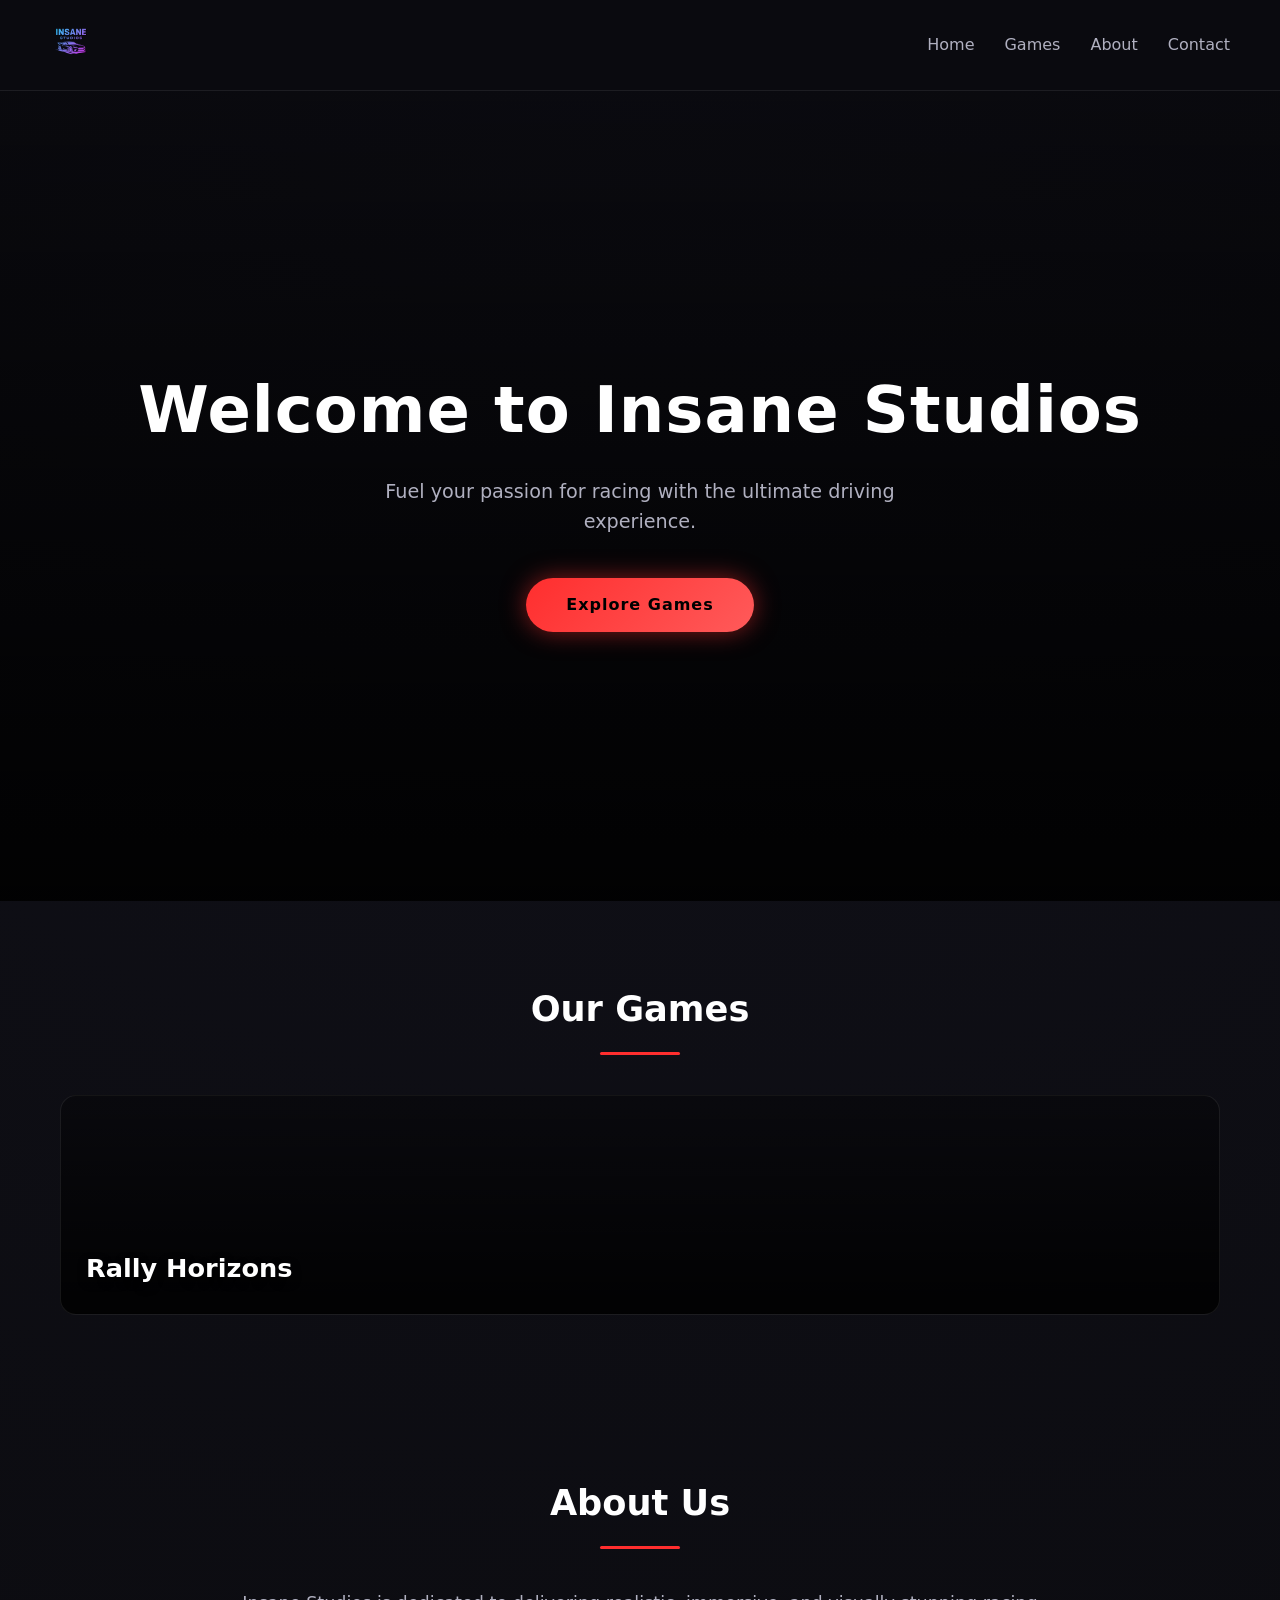
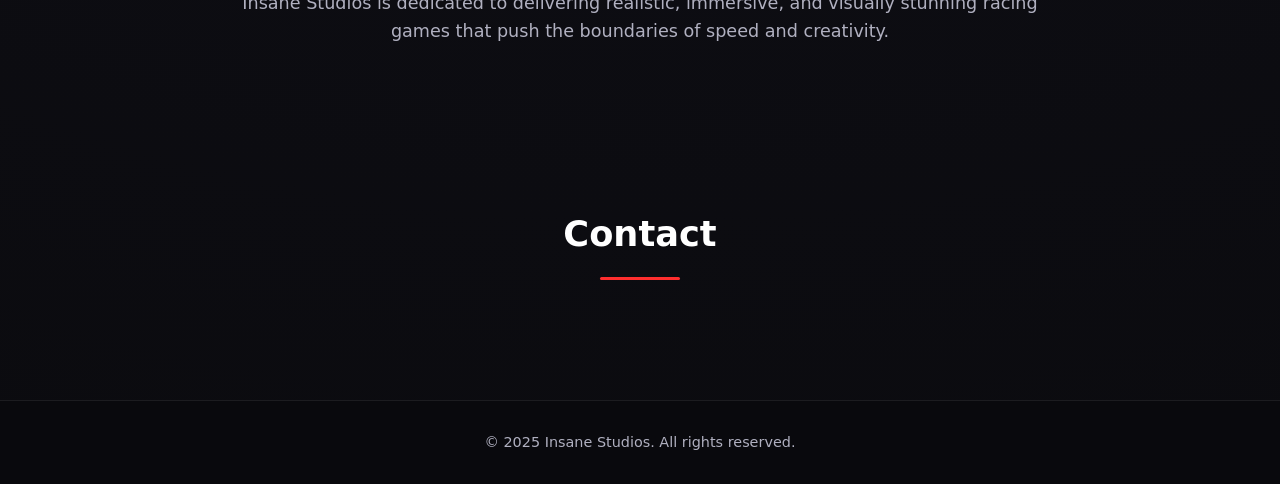
==== index.html @ a3d43b80 "Update index.html" ====
<!DOCTYPE html>
<html lang="en">
<head>
    <meta charset="UTF-8" />
    <meta name="viewport" content="width=device-width, initial-scale=1.0" />
    <meta name="description" content="Official website for Insane Studios — creators of high-octane racing experiences.">
    <title>Insane Studios</title>
    <link rel="stylesheet" href="css/style.css" />
    <link rel="icon" href="assets/logo.ico" />
</head>
<body>
    <header>
        <div class="logo">
            <img src="assets/logo.png" alt="Insane Studios Logo">
        </div>
        <nav>
            <ul>
                <li><a href="#home">Home</a></li>
                <li><a href="#games">Games</a></li>
                <li><a href="#about">About</a></li>
                <li><a href="#contact">Contact</a></li>
            </ul>
        </nav>
    </header>

    <section id="home" class="hero">
        <h1>Welcome to Insane Studios</h1>
        <p>Fuel your passion for racing with the ultimate driving experience.</p>
        <a href="#games" class="btn">Explore Games</a>
    </section>

    <section id="games">
        <h2>Our Games</h2>
        <div class="game-list">
            <!--<div class="game-card">
                <h3>Project Velocity</h3>
                <p>Experience the rush of speed in our latest high-performance racer.</p>
            </div>-->
            <a href="rally-horizons.html" class="game-card" style="background:herf "image2.png";">
    <h3>Rally Horizons</h3>
</a>

            
        </div>
    </section>

    <section id="about">
        <h2>About Us</h2>
        <p>Insane Studios is dedicated to delivering realistic, immersive, and visually stunning racing games that push the boundaries of speed and creativity.</p>
    </section>

    <section id="contact">
        <h2>Contact</h2>
        <!--<p>Have questions or collaboration ideas? Reach out at <a href="mailto:contact@insanestudios.com">contact@insanestudios.com</a></p>-->
    </section>

    <footer>
        <p>&copy; 2025 Insane Studios. All rights reserved.</p>
    </footer>

    <script src="js/main.js"></script>
</body>

</html>
---- css/style.css ----
/* =========================
   Global Reset & Variables
========================= */
:root {
    --bg-main: #0b0b0f;
    --bg-card: #14141a;
    --accent: #ff2e2e;
    --accent-glow: rgba(255, 46, 46, 0.5);
    --text-main: #ffffff;
    --text-muted: #b0b0c0;
    --border-soft: rgba(255, 255, 255, 0.08);
}

* {
    margin: 0;
    padding: 0;
    box-sizing: border-box;
}

html {
    scroll-behavior: smooth;
}

body {
    font-family: "Segoe UI", system-ui, -apple-system, BlinkMacSystemFont, sans-serif;
    background: radial-gradient(circle at top, #11111a, var(--bg-main));
    color: var(--text-main);
    line-height: 1.6;
}

/* =========================
   Header & Navigation
========================= */
header {
    position: sticky;
    top: 0;
    z-index: 100;
    display: flex;
    align-items: center;
    justify-content: space-between;
    padding: 20px 50px;
    background: rgba(10, 10, 15, 0.85);
    backdrop-filter: blur(10px);
    border-bottom: 1px solid var(--border-soft);
}

.logo img {
    height: 42px;
}

nav ul {
    list-style: none;
    display: flex;
    gap: 30px;
}

nav a {
    text-decoration: none;
    color: var(--text-muted);
    font-weight: 500;
    position: relative;
    transition: color 0.2s ease;
}

nav a::after {
    content: "";
    position: absolute;
    left: 0;
    bottom: -6px;
    width: 0;
    height: 2px;
    background: var(--accent);
    transition: width 0.3s ease;
}

nav a:hover {
    color: var(--text-main);
}

nav a:hover::after {
    width: 100%;
}

/* =========================
   Hero Section
========================= */
.hero {
    min-height: 90vh;
    display: flex;
    flex-direction: column;
    align-items: center;
    justify-content: center;
    text-align: center;
    padding: 0 20px;
    background:
        linear-gradient(to bottom, rgba(0,0,0,0.4), rgba(0,0,0,0.9)),
        url("../assets/hero-bg.jpg") center / cover no-repeat;
}

.hero h1 {
    font-size: clamp(2.5rem, 6vw, 4rem);
    font-weight: 800;
    margin-bottom: 15px;
    letter-spacing: 1px;
}

.hero p {
    font-size: 1.2rem;
    color: var(--text-muted);
    max-width: 600px;
    margin-bottom: 40px;
}

/* =========================
   Primary Button
========================= */
.btn {
    text-decoration: none;
    padding: 14px 40px;
    border-radius: 50px;
    background: linear-gradient(135deg, #ff2e2e, #ff5a5a);
    color: #000;
    font-weight: 700;
    letter-spacing: 1px;
    box-shadow: 0 0 25px var(--accent-glow);
    transition: transform 0.2s ease, box-shadow 0.2s ease;
}

.btn:hover {
    transform: translateY(-2px);
    box-shadow: 0 0 40px var(--accent-glow);
}

/* =========================
   Sections
========================= */
section {
    padding: 80px 60px;
}

section h2 {
    font-size: 2.2rem;
    margin-bottom: 40px;
    text-align: center;
    position: relative;
}

section h2::after {
    content: "";
    display: block;
    width: 80px;
    height: 3px;
    background: var(--accent);
    margin: 15px auto 0;
    border-radius: 2px;
}

/* =========================
   Games Section
========================= */
.game-list {
    display: grid;
    grid-template-columns: repeat(auto-fit, minmax(260px, 1fr));
    gap: 30px;
    max-width: 1200px;
    margin: 0 auto;
}

.game-card {
    display: flex;
    align-items: flex-end;
    padding: 25px;
    height: 220px;
    background:
        linear-gradient(to top, rgba(0,0,0,0.85), rgba(0,0,0,0.3)),
        url("assets/image2.png") center / cover no-repeat;
    border-radius: 16px;
    text-decoration: none;
    color: var(--text-main);
    border: 1px solid var(--border-soft);
    transition:
        transform 0.25s ease,
        box-shadow 0.25s ease,
        border-color 0.25s ease;
}

.game-card h3 {
    font-size: 1.6rem;
    font-weight: 700;
    text-shadow: 0 4px 10px rgba(0,0,0,0.8);
}

.game-card:hover {
    transform: translateY(-8px) scale(1.02);
    box-shadow: 0 20px 40px rgba(0,0,0,0.6);
    border-color: var(--accent);
}

/* =========================
   About Section
========================= */
#about p {
    max-width: 800px;
    margin: 0 auto;
    text-align: center;
    font-size: 1.1rem;
    color: var(--text-muted);
}

/* =========================
   Contact Section
========================= */
#contact {
    text-align: center;
}

/* =========================
   Footer
========================= */
footer {
    padding: 30px;
    text-align: center;
    font-size: 0.9rem;
    color: var(--text-muted);
    border-top: 1px solid var(--border-soft);
    background: #09090d;
}

/* =========================
   Responsive
========================= */
@media (max-width: 768px) {
    header {
        padding: 15px 25px;
    }

    section {
        padding: 60px 25px;
    }

    nav ul {
        gap: 20px;
    }

    .hero p {
        font-size: 1rem;
    }
}
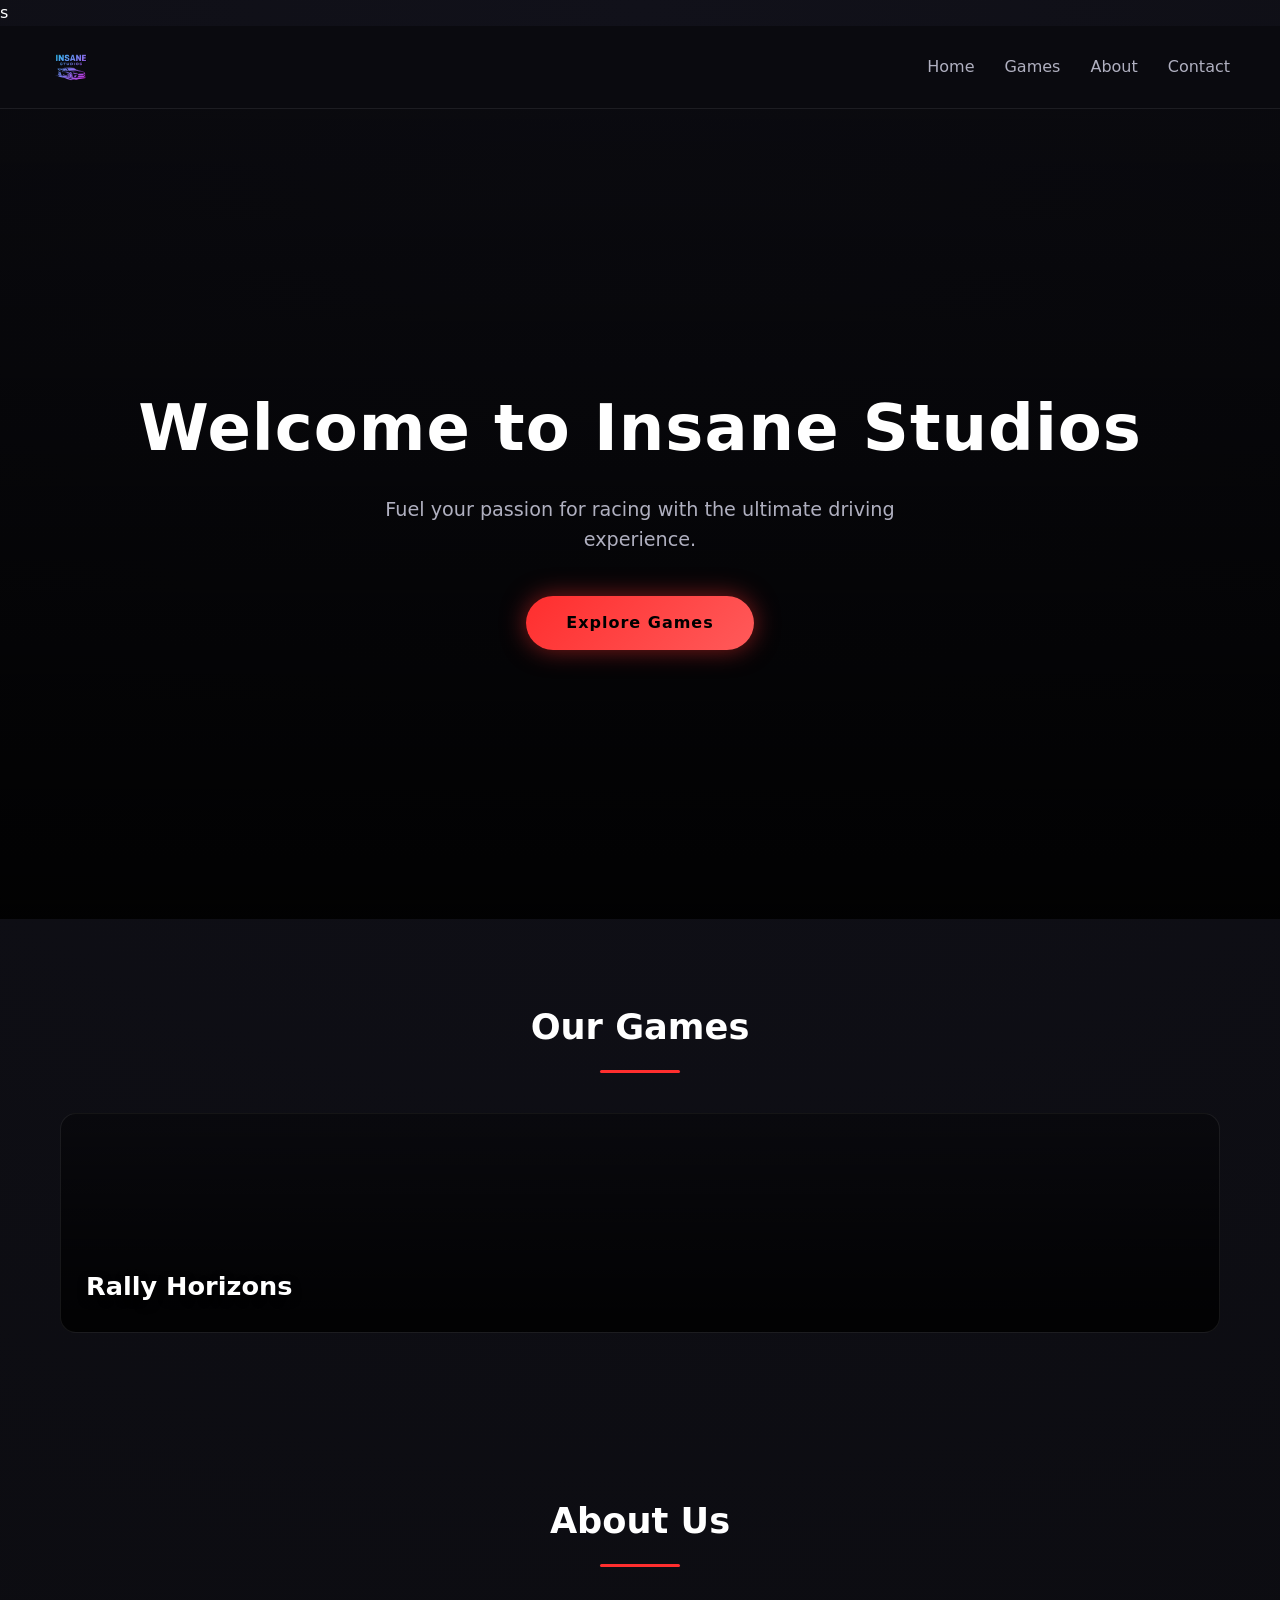
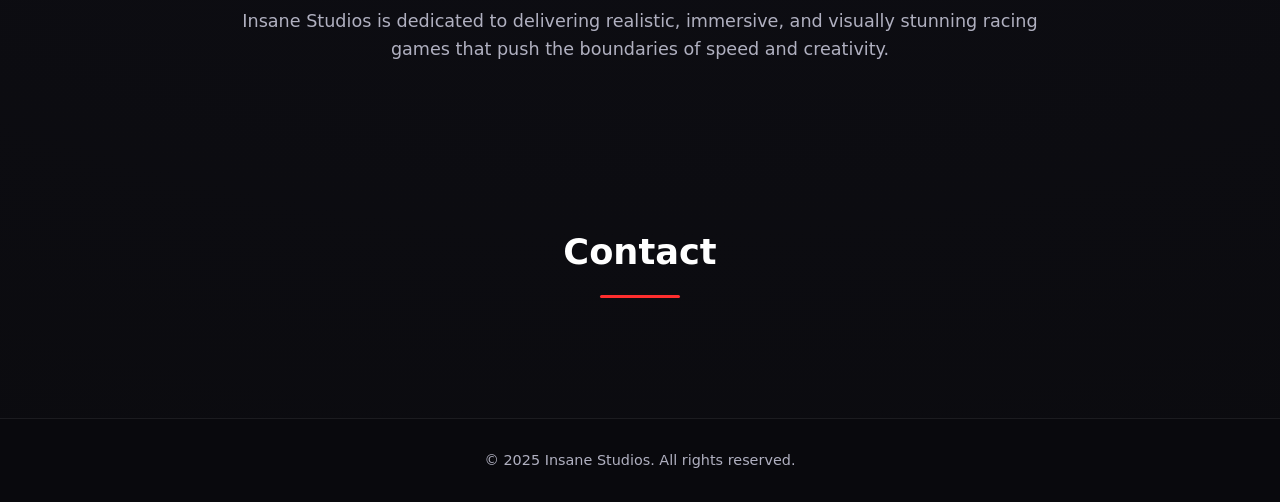
==== commit f95c23e4: "Update index.html" ====
--- a/index.html
+++ b/index.html
@@ -1,4 +1,4 @@
-<!DOCTYPE html>
+s<!DOCTYPE html>
 <html lang="en">
 <head>
     <meta charset="UTF-8" />
@@ -36,7 +36,7 @@
                 <h3>Project Velocity</h3>
                 <p>Experience the rush of speed in our latest high-performance racer.</p>
             </div>-->
-            <a href="rally-horizons.html" class="game-card" style="background:herf "image2.png";">
+            <a href="rally-horizons.html" class="game-card" style="background:herf "assets/image2.png";">
     <h3>Rally Horizons</h3>
 </a>
 
@@ -66,3 +66,4 @@
 
 
 
+
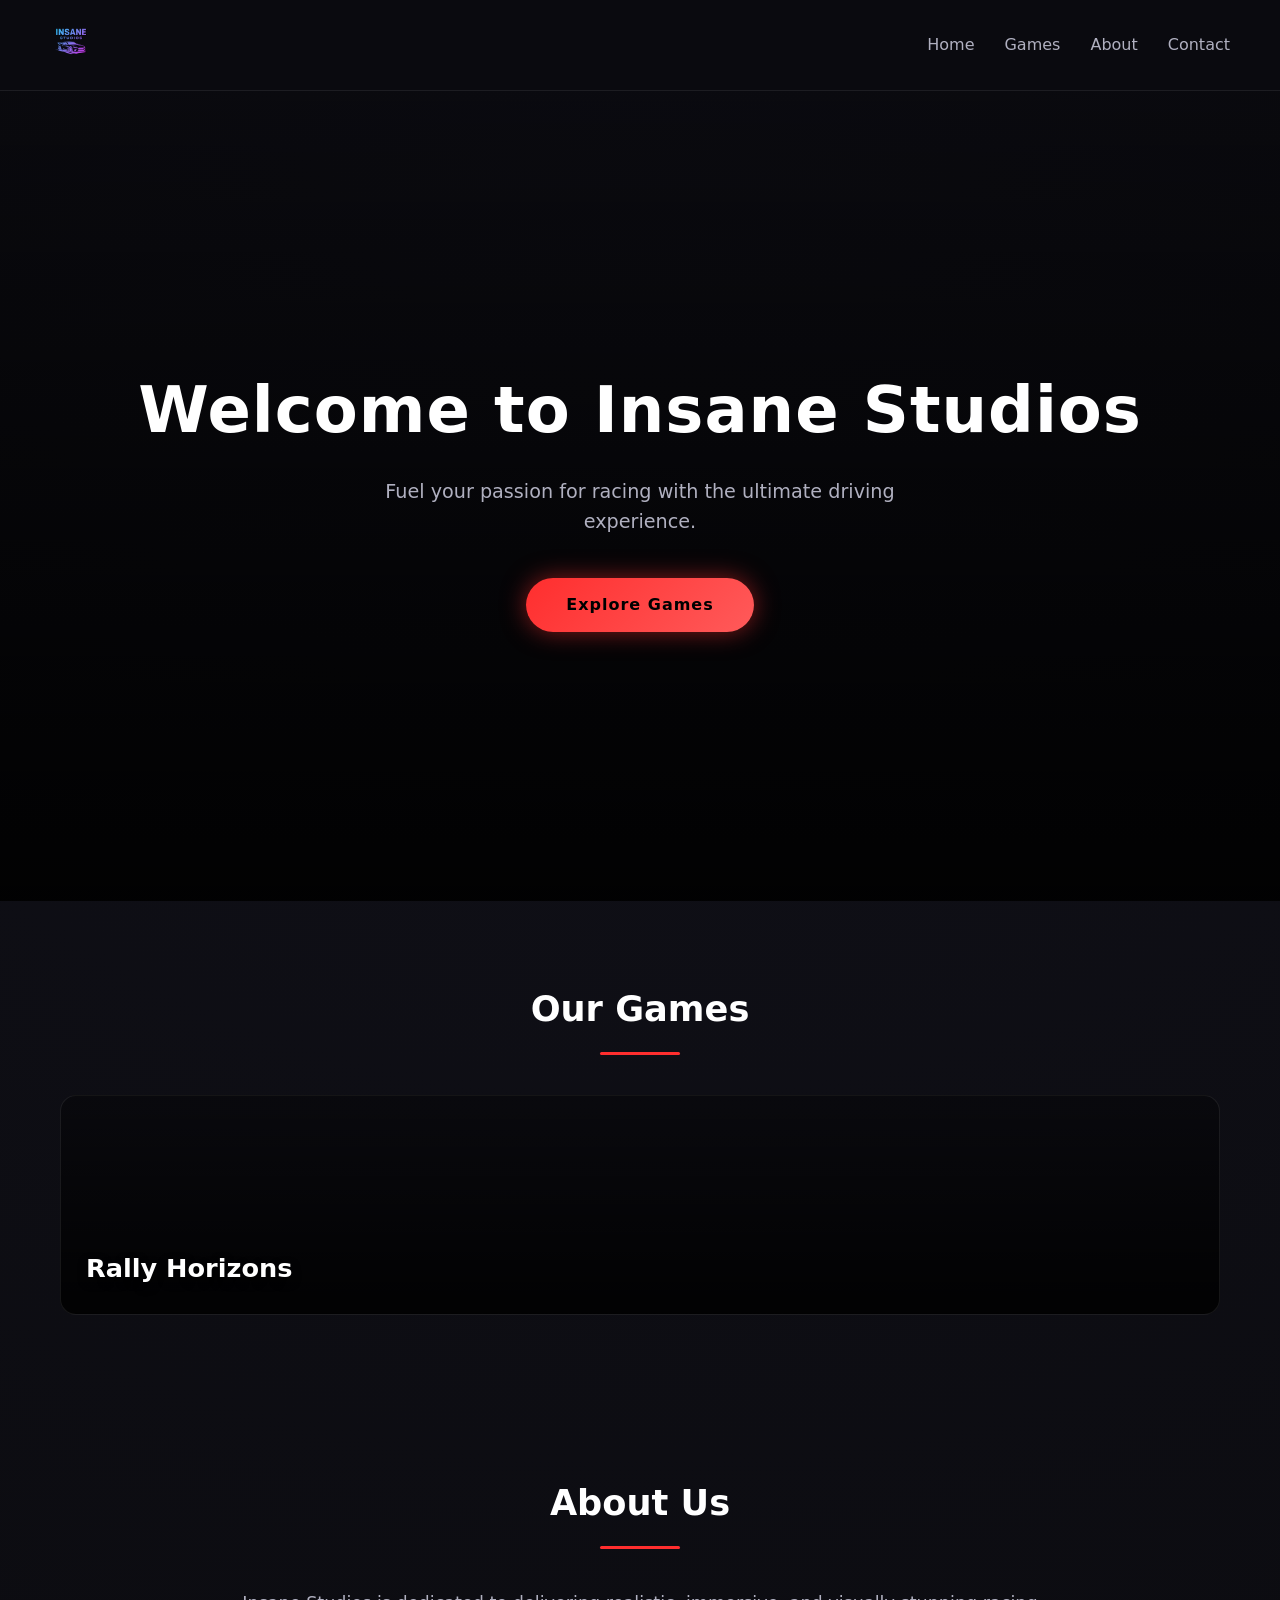
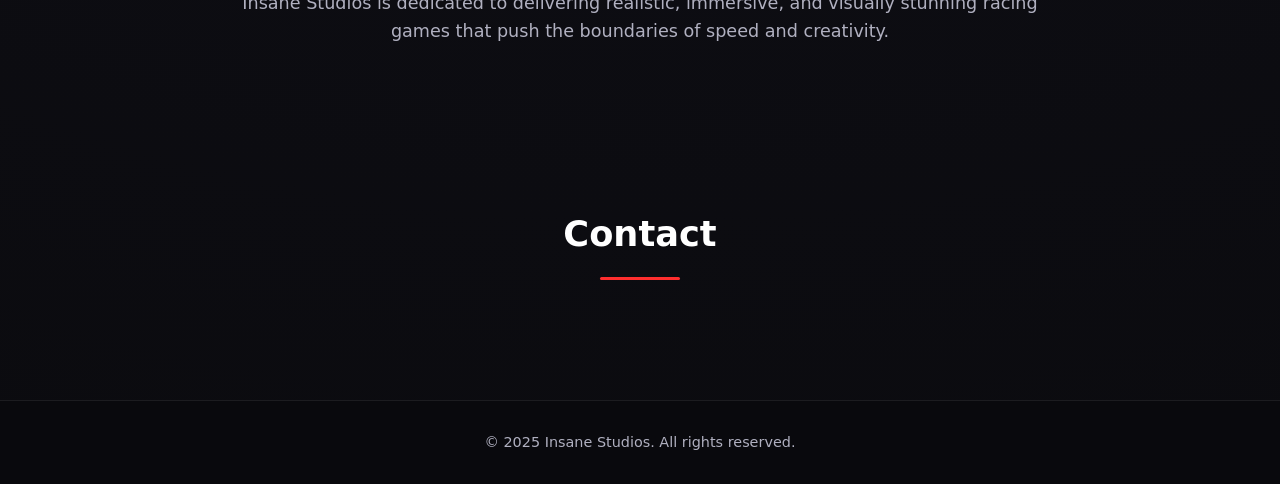
==== commit c526205d: "Fixed The Random S" ====
--- a/index.html
+++ b/index.html
@@ -1,4 +1,4 @@
-s<!DOCTYPE html>
+<!DOCTYPE html>
 <html lang="en">
 <head>
     <meta charset="UTF-8" />
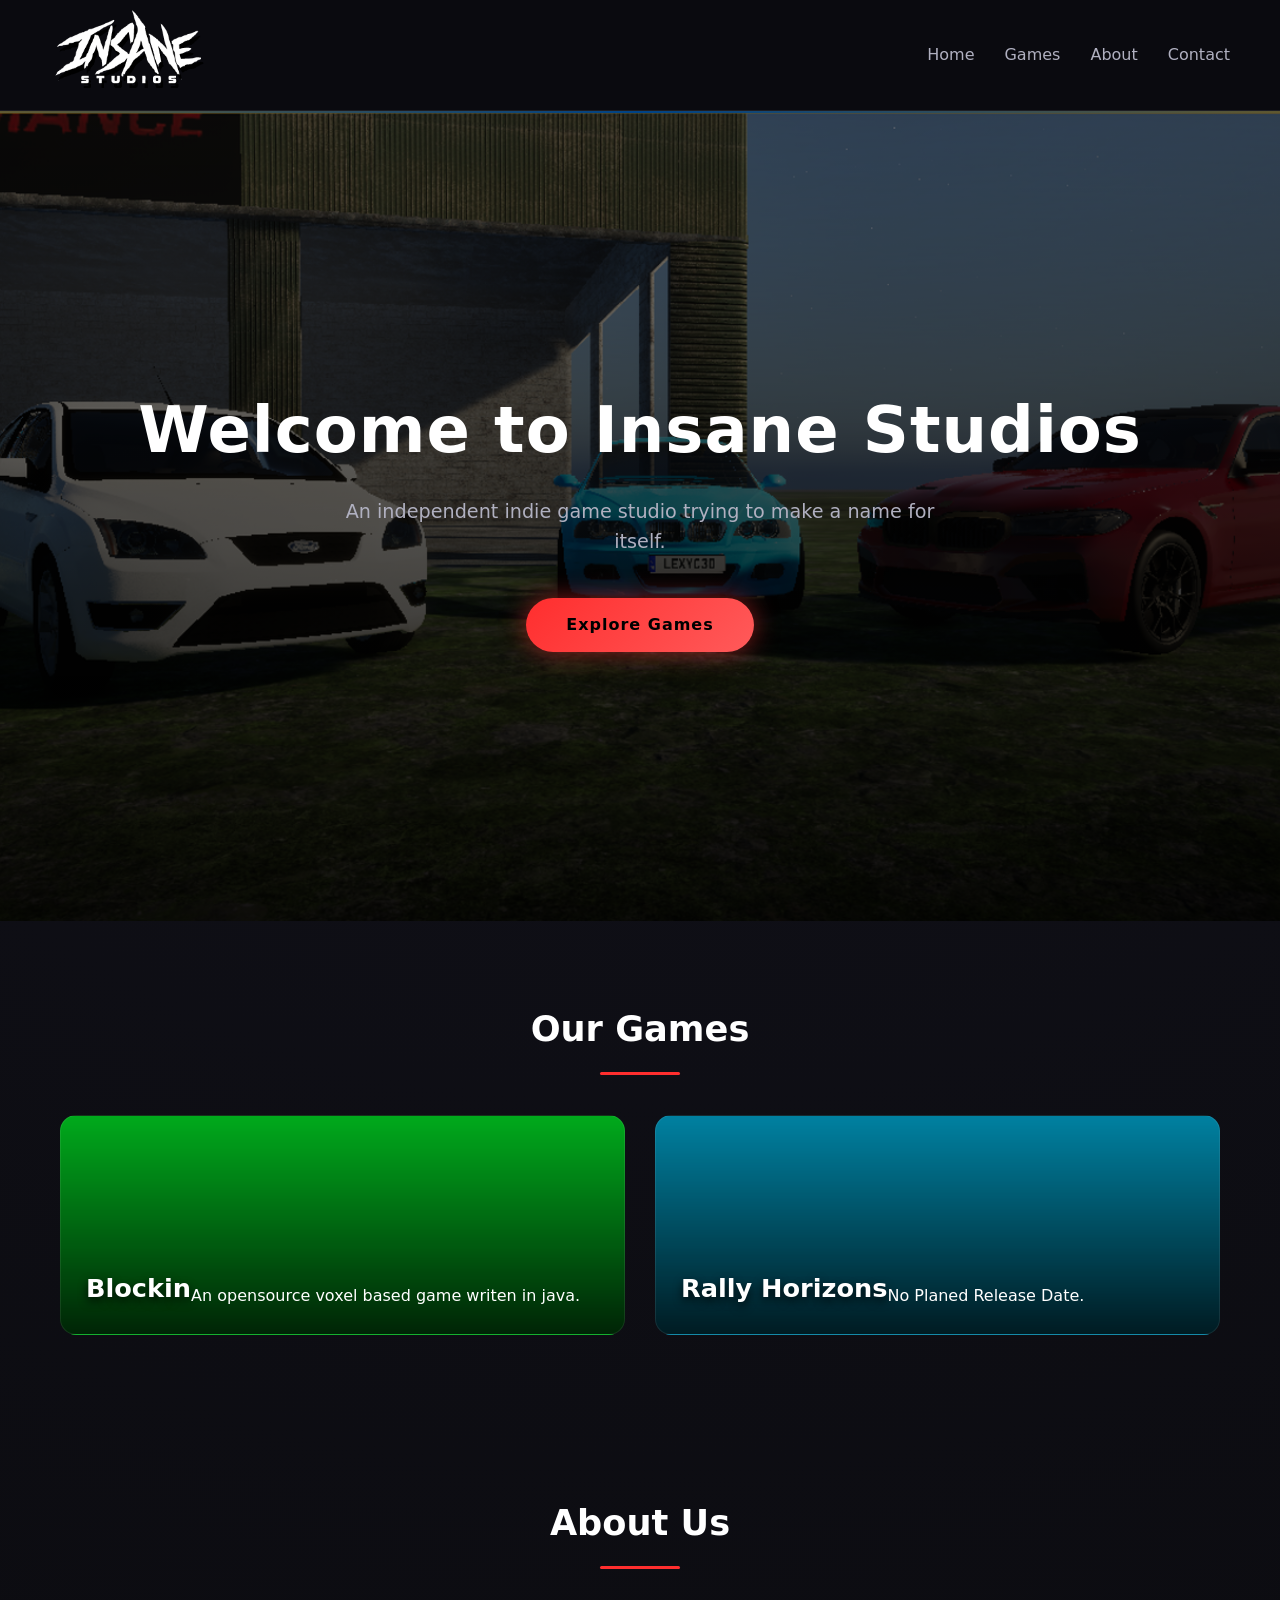
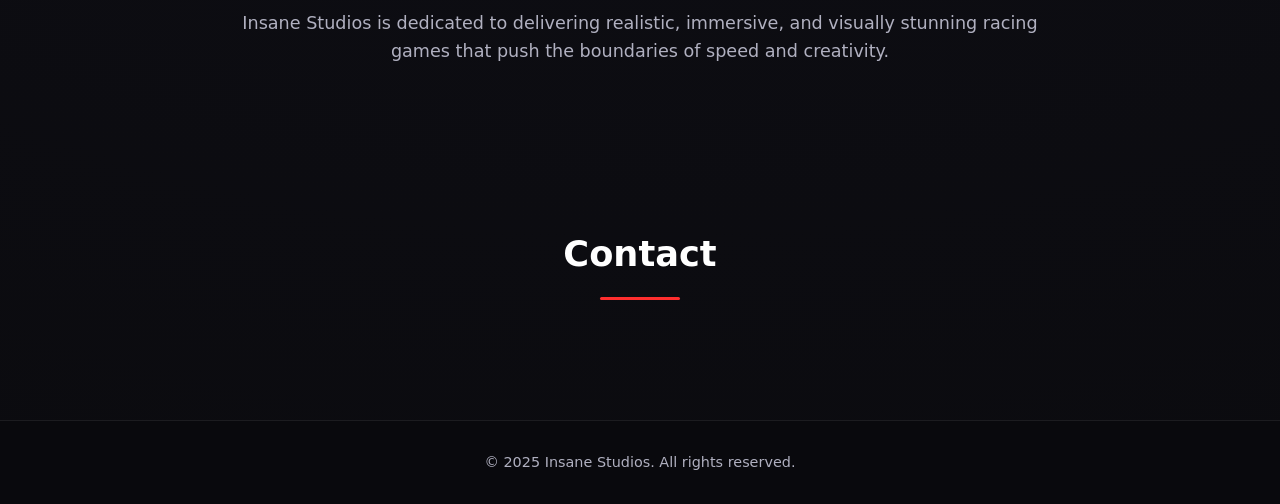
==== commit b735d0d7: "Added New Game. Fixed Some Issues." ====
--- a/index.html
+++ b/index.html
@@ -25,19 +25,21 @@
 
     <section id="home" class="hero">
         <h1>Welcome to Insane Studios</h1>
-        <p>Fuel your passion for racing with the ultimate driving experience.</p>
+        <p>An independent indie game studio trying to make a name for itself.</p>
         <a href="#games" class="btn">Explore Games</a>
     </section>
 
     <section id="games">
         <h2>Our Games</h2>
         <div class="game-list">
-            <!--<div class="game-card">
-                <h3>Project Velocity</h3>
-                <p>Experience the rush of speed in our latest high-performance racer.</p>
-            </div>-->
-            <a href="rally-horizons.html" class="game-card" style="background:herf "assets/image2.png";">
-    <h3>Rally Horizons</h3>
+            <a href="https://github.com/Rimzu-Dev/Blockin/releases" class="game-card blockin">
+                <h3>Blockin</h3>
+                <p>An opensource voxel based game writen in java.</p>
+            </a>
+            <a href="rally-horizons.html" class="game-card rallyhorizons">
+                <h3>Rally Horizons</h3>
+                <p>No Planed Release Date.</p>
+            </a>
 </a>
 
             
--- a/css/style.css
+++ b/css/style.css
@@ -45,7 +45,9 @@
 }
 
 .logo img {
-    height: 42px;
+    height: 155px;
+    margin-bottom: -30%;
+    margin-top: -30%;
 }
 
 nav ul {
@@ -94,7 +96,7 @@
     padding: 0 20px;
     background:
         linear-gradient(to bottom, rgba(0,0,0,0.4), rgba(0,0,0,0.9)),
-        url("../assets/hero-bg.jpg") center / cover no-repeat;
+        url("../assets/rallyhorizons.webp") center / cover no-repeat;
 }
 
 .hero h1 {
@@ -171,9 +173,7 @@
     align-items: flex-end;
     padding: 25px;
     height: 220px;
-    background:
-        linear-gradient(to top, rgba(0,0,0,0.85), rgba(0,0,0,0.3)),
-        url("assets/image2.png") center / cover no-repeat;
+    background:linear-gradient(to top, rgba(0,0,0,0.85), rgba(0,0,0,0.3));
     border-radius: 16px;
     text-decoration: none;
     color: var(--text-main);
@@ -196,6 +196,14 @@
     border-color: var(--accent);
 }
 
+.blockin {
+    background-color: #00f328;
+}
+
+.rallyhorizons {
+    background-color: #00b8e6;
+}
+
 /* =========================
    About Section
 ========================= */
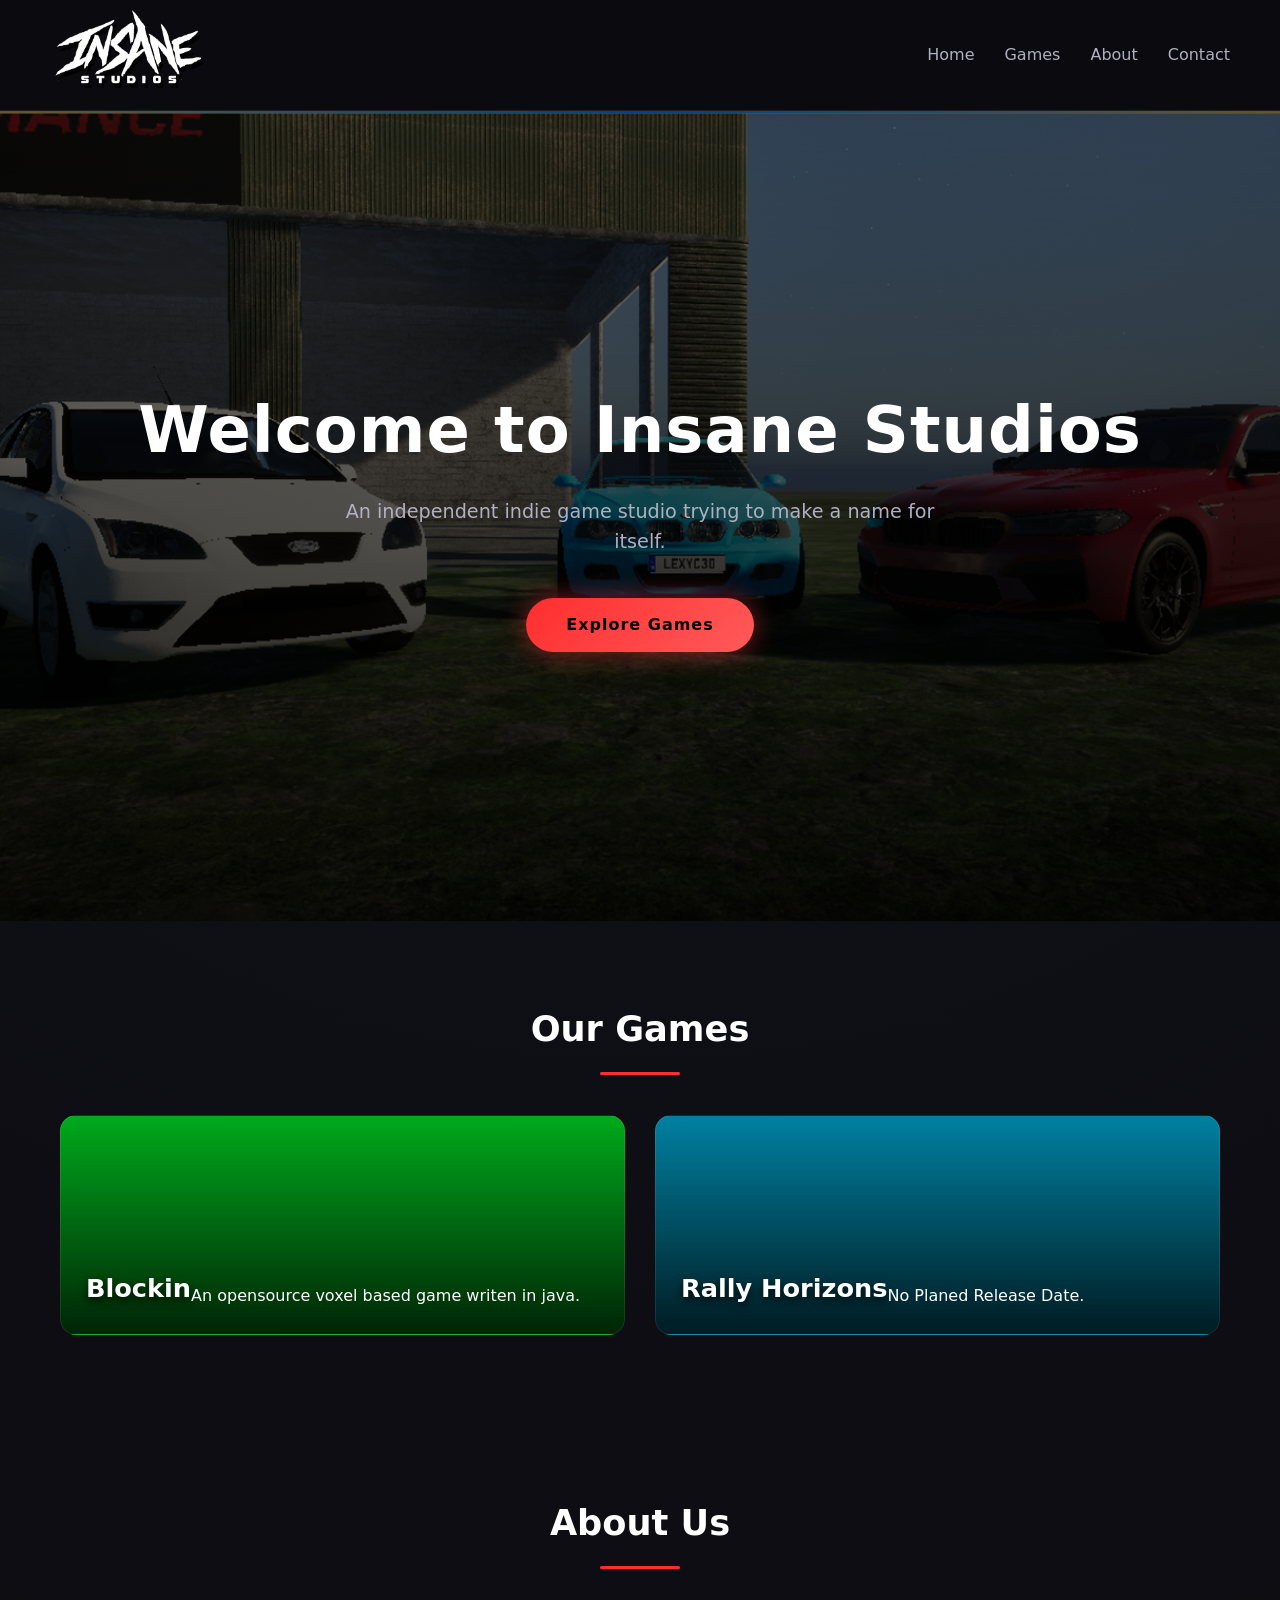
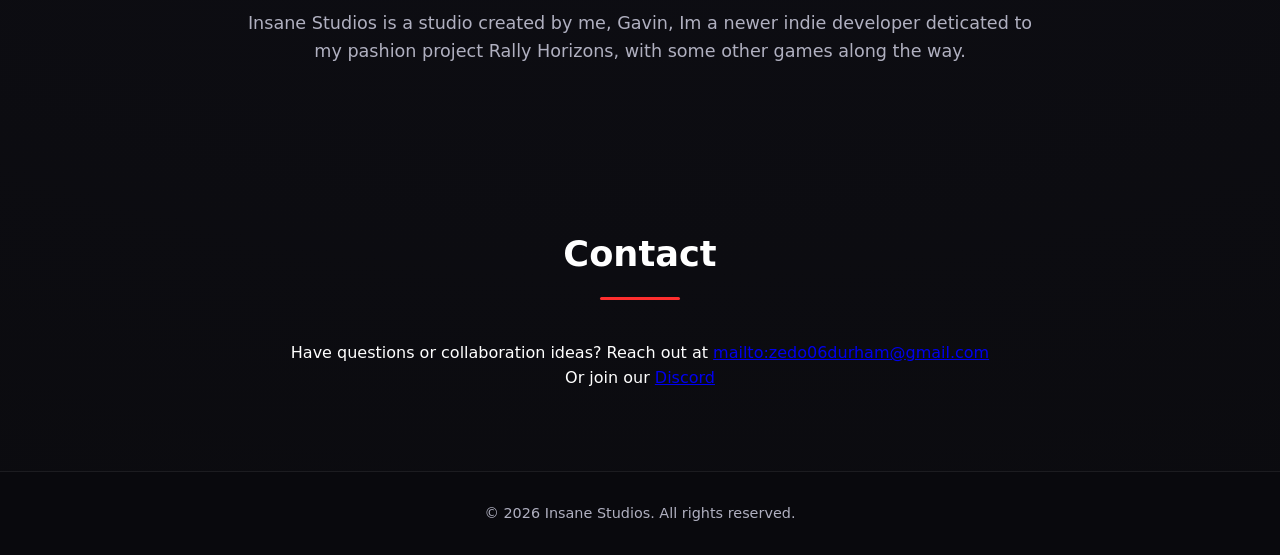
==== commit 967e9ed4: "Added New Game. Fixed Some Issues." ====
--- a/index.html
+++ b/index.html
@@ -48,16 +48,17 @@
 
     <section id="about">
         <h2>About Us</h2>
-        <p>Insane Studios is dedicated to delivering realistic, immersive, and visually stunning racing games that push the boundaries of speed and creativity.</p>
+        <p>Insane Studios is a studio created by me, Gavin, Im a newer indie developer deticated to my pashion project Rally Horizons, with some other games along the way.</p>
     </section>
 
     <section id="contact">
         <h2>Contact</h2>
-        <!--<p>Have questions or collaboration ideas? Reach out at <a href="mailto:contact@insanestudios.com">contact@insanestudios.com</a></p>-->
+        <p>Have questions or collaboration ideas? Reach out at <a href="mailto:zedo06durham@gmail.com">mailto:zedo06durham@gmail.com</a></p>
+        <p>Or join our <a href="https://discord.gg/gKvuBt3rP">Discord</a></p>
     </section>
 
     <footer>
-        <p>&copy; 2025 Insane Studios. All rights reserved.</p>
+        <p>&copy; 2026 Insane Studios. All rights reserved.</p>
     </footer>
 
     <script src="js/main.js"></script>
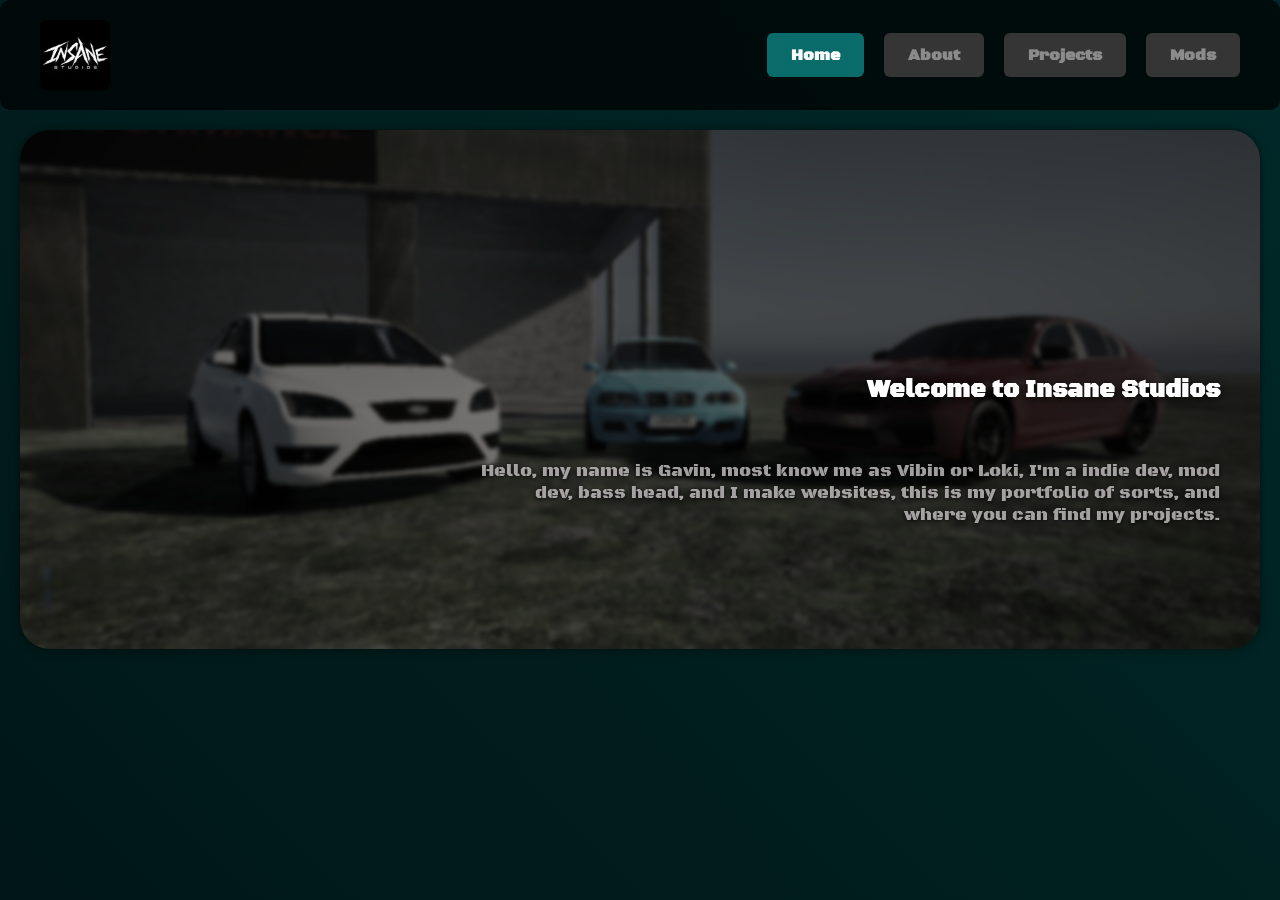
==== commit 099c6a9c: "New Site Code" ====
--- a/index.html
+++ b/index.html
@@ -1,72 +1,186 @@
-<!DOCTYPE html>
-<html lang="en">
-<head>
-    <meta charset="UTF-8" />
-    <meta name="viewport" content="width=device-width, initial-scale=1.0" />
-    <meta name="description" content="Official website for Insane Studios — creators of high-octane racing experiences.">
-    <title>Insane Studios</title>
-    <link rel="stylesheet" href="css/style.css" />
-    <link rel="icon" href="assets/logo.ico" />
-</head>
-<body>
-    <header>
-        <div class="logo">
-            <img src="assets/logo.png" alt="Insane Studios Logo">
-        </div>
-        <nav>
-            <ul>
-                <li><a href="#home">Home</a></li>
-                <li><a href="#games">Games</a></li>
-                <li><a href="#about">About</a></li>
-                <li><a href="#contact">Contact</a></li>
-            </ul>
-        </nav>
-    </header>
-
-    <section id="home" class="hero">
-        <h1>Welcome to Insane Studios</h1>
-        <p>An independent indie game studio trying to make a name for itself.</p>
-        <a href="#games" class="btn">Explore Games</a>
-    </section>
-
-    <section id="games">
-        <h2>Our Games</h2>
-        <div class="game-list">
-            <a href="https://github.com/Rimzu-Dev/Blockin/releases" class="game-card blockin">
-                <h3>Blockin</h3>
-                <p>An opensource voxel based game writen in java.</p>
-            </a>
-            <a href="rally-horizons.html" class="game-card rallyhorizons">
-                <h3>Rally Horizons</h3>
-                <p>No Planed Release Date.</p>
-            </a>
-</a>
-
-            
-        </div>
-    </section>
-
-    <section id="about">
-        <h2>About Us</h2>
-        <p>Insane Studios is a studio created by me, Gavin, Im a newer indie developer deticated to my pashion project Rally Horizons, with some other games along the way.</p>
-    </section>
-
-    <section id="contact">
-        <h2>Contact</h2>
-        <p>Have questions or collaboration ideas? Reach out at <a href="mailto:zedo06durham@gmail.com">mailto:zedo06durham@gmail.com</a></p>
-        <p>Or join our <a href="https://discord.gg/gKvuBt3rP">Discord</a></p>
-    </section>
-
-    <footer>
-        <p>&copy; 2026 Insane Studios. All rights reserved.</p>
-    </footer>
-
-    <script src="js/main.js"></script>
-</body>
-
-</html>
-
-
-
-
-
+<!DOCTYPE html>
+<html lang="en">
+<head>
+    <meta charset="UTF-8">
+    <meta name="viewport" content="width=device-width, initial-scale=1.0">
+    <title>Insane Studios</title>
+    <link rel="stylesheet" href="style.css">
+
+    <link rel="preconnect" href="https://fonts.googleapis.com">
+    <link rel="preconnect" href="https://fonts.gstatic.com" crossorigin>
+    <link href="https://fonts.googleapis.com/css2?family=Black+Ops+One&family=Roboto:ital,wght@0,100..900;1,100..900&display=swap" rel="stylesheet">
+</head>
+<body>
+    <header>
+        <a class="brand" href="#home" aria-label="Insane Studios home">
+            <img class="logo" src="assets/logo.webp" alt="Insane Studios Logo">
+        </a>
+        <nav class="nav-buttons">
+            <button class="nav-btn" data-page="home">Home</button>
+            <button class="nav-btn" data-page="about">About</button>
+            <button class="nav-btn" data-page="projects">Projects</button>
+            <button class="nav-btn" data-page="mods">Mods</button>
+        </nav>
+    </header>
+
+    <main>
+        <section class="page" id="page-home">
+            <div class="hero-banner">
+                <img class="main-image" src="assets/main.webp" alt="Main Image">
+                <h1>Welcome to Insane Studios</h1>
+                <p>Hello, my name is Gavin, most know me as Vibin or Loki, I'm a indie dev, mod dev, bass head, and I make websites, this is my portfolio of sorts, and where you can find my projects.</p>
+            </div>
+        </section>
+
+        <section class="page" id="page-about">
+            <div class="page-content">
+                <h2>About</h2>
+                <p>I'm Gavin, also known as Vibin or Loki. I'm an indie developer, modder, bass head, and web developer. This is where I share who I am and what I do.</p>
+                <p>Replace this text with your story, skills, and anything else you want visitors to know.</p>
+            </div>
+        </section>
+
+        <section class="page" id="page-projects">
+            <div class="page-content">
+                <h2>Projects</h2>
+                <p>A collection of the things I've built. Swap these placeholders out for your real projects.</p>
+                <div class="project-grid">
+                    <a class="project-card" href="#rally-horizons">
+                        <h3>Rally Horizons</h3>
+                        <p>Short description of this project and what it does.</p>
+                    </a>
+                    <article class="project-card">
+                        <h3>Project Two</h3>
+                        <p>Short description of this project and what it does.</p>
+                    </article>
+                    <article class="project-card">
+                        <h3>Project Three</h3>
+                        <p>Short description of this project and what it does.</p>
+                    </article>
+                </div>
+            </div>
+        </section>
+
+        <section class="page" id="page-mods">
+            <div class="page-content">
+                <h2>Mods</h2>
+                <p>Mods I've made for FiveM, GTA V, Farming Simulator, and BeamNG.drive. Filter by game, then open a mod to download it or preview what's still in the works.</p>
+                <div class="filter-bar" id="modFilters" role="group" aria-label="Filter mods by game"></div>
+                <div class="project-grid mod-grid" id="modGrid"></div>
+            </div>
+        </section>
+
+        <section class="page" id="page-mod">
+            <div class="game-hero">
+                <img class="game-hero-bg" id="modHeroBg" src="assets/main.webp" alt="">
+                <div class="game-hero-content">
+                    <a class="back-link" href="#mods">&larr; Back to Mods</a>
+                    <h2 id="modTitle">Mod</h2>
+                    <p class="game-tagline" id="modTagline"></p>
+                    <div class="game-meta" id="modMeta"></div>
+                    <div class="mod-actions" id="modActions"></div>
+                </div>
+            </div>
+
+            <div class="page-content game-description">
+                <h3>About this Mod</h3>
+                <p id="modDescriptionText"></p>
+            </div>
+
+            <div class="page-content" id="modScreenshotsSection">
+                <div class="screenshots-head">
+                    <h3>Screenshots</h3>
+                    <button class="ghost-btn" id="modToggleShots" type="button">View all</button>
+                </div>
+                <div class="shot-grid" id="modShotGrid"></div>
+            </div>
+        </section>
+
+        <section class="page" id="page-rally-horizons">
+            <div class="game-hero">
+                <img class="game-hero-bg" src="assets/main.webp" alt="">
+                <div class="game-hero-content">
+                    <a class="back-link" href="#projects">&larr; Back to Projects</a>
+                    <h2>Rally Horizons</h2>
+                    <p class="game-tagline">A rally racing game built by Insane Studios. Replace this line with your game's tagline.</p>
+                    <div class="game-meta">
+                        <div class="meta-item">
+                            <span class="meta-label">Price</span>
+                            <span class="meta-value">$19.99</span>
+                        </div>
+                        <div class="meta-item">
+                            <span class="meta-label">ESRB</span>
+                            <span class="meta-value"><span class="esrb-badge">E</span> Everyone</span>
+                        </div>
+                        <div class="meta-item" aria-label="Rating: 4.5 out of 5">
+                            <span class="meta-label">Rating</span>
+                            <span class="meta-value">
+                                <span class="stars" style="--rating: 90%" aria-hidden="true"></span>
+                                <span class="rating-text">4.5 / 5</span>
+                            </span>
+                        </div>
+                    </div>
+                </div>
+            </div>
+
+            <div class="page-content game-description">
+                <h3>About the Game</h3>
+                <p>Rally Horizons is a rally racing game by Insane Studios. Replace this description with what the game is about, its key features, the platforms it's on, and what makes it worth playing.</p>
+            </div>
+
+            <div class="page-content">
+                <div class="screenshots-head">
+                    <h3>Screenshots</h3>
+                    <button class="ghost-btn" id="toggleShots" type="button">View all 8</button>
+                </div>
+                <div class="shot-grid" id="shotGrid">
+                    <button class="shot" type="button" data-caption="Screenshot 1">
+                        <img src="assets/screenshot-placeholder.svg" alt="Rally Horizons screenshot 1">
+                        <span class="shot-caption">Screenshot 1</span>
+                    </button>
+                    <button class="shot" type="button" data-caption="Screenshot 2">
+                        <img src="assets/screenshot-placeholder.svg" alt="Rally Horizons screenshot 2">
+                        <span class="shot-caption">Screenshot 2</span>
+                    </button>
+                    <button class="shot" type="button" data-caption="Screenshot 3">
+                        <img src="assets/screenshot-placeholder.svg" alt="Rally Horizons screenshot 3">
+                        <span class="shot-caption">Screenshot 3</span>
+                    </button>
+                    <button class="shot" type="button" data-caption="Screenshot 4">
+                        <img src="assets/screenshot-placeholder.svg" alt="Rally Horizons screenshot 4">
+                        <span class="shot-caption">Screenshot 4</span>
+                    </button>
+                    <button class="shot extra" type="button" data-caption="Screenshot 5">
+                        <img src="assets/screenshot-placeholder.svg" alt="Rally Horizons screenshot 5">
+                        <span class="shot-caption">Screenshot 5</span>
+                    </button>
+                    <button class="shot extra" type="button" data-caption="Screenshot 6">
+                        <img src="assets/screenshot-placeholder.svg" alt="Rally Horizons screenshot 6">
+                        <span class="shot-caption">Screenshot 6</span>
+                    </button>
+                    <button class="shot extra" type="button" data-caption="Screenshot 7">
+                        <img src="assets/screenshot-placeholder.svg" alt="Rally Horizons screenshot 7">
+                        <span class="shot-caption">Screenshot 7</span>
+                    </button>
+                    <button class="shot extra" type="button" data-caption="Screenshot 8">
+                        <img src="assets/screenshot-placeholder.svg" alt="Rally Horizons screenshot 8">
+                        <span class="shot-caption">Screenshot 8</span>
+                    </button>
+                </div>
+            </div>
+        </section>
+    </main>
+
+    <div class="lightbox" id="lightbox" role="dialog" aria-modal="true" aria-label="Screenshot viewer" aria-hidden="true">
+        <button class="lightbox-close" id="lightboxClose" type="button" aria-label="Close">&times;</button>
+        <button class="lightbox-nav prev" id="lightboxPrev" type="button" aria-label="Previous screenshot">&#10094;</button>
+        <figure class="lightbox-figure">
+            <img id="lightboxImage" src="" alt="">
+            <figcaption id="lightboxCaption"></figcaption>
+        </figure>
+        <button class="lightbox-nav next" id="lightboxNext" type="button" aria-label="Next screenshot">&#10095;</button>
+    </div>
+
+    <script src="script.js"></script>
+</body>
+</html>
--- a/style.css
+++ b/style.css
@@ -0,0 +1,781 @@
+.black-ops-one-regular {
+  font-family: "Black Ops One", system-ui;
+  font-weight: 400;
+  font-style: normal;
+}
+
+* {
+    box-sizing: border-box;
+}
+
+body {
+    margin: 0;
+    min-height: 100vh;
+    background: linear-gradient(45deg, #000000, #014848);
+    background-size: 400% 400%;
+    animation: gradientAnimation 15s ease infinite;
+    font-family: "Black Ops One", system-ui;
+    color: #bebcbc;
+}
+
+@keyframes gradientAnimation {
+    0% { background-position: 0% 50%; }
+    50% { background-position: 100% 50%; }
+    100% { background-position: 0% 50%; }
+}
+
+header {
+    display: flex;
+    align-items: center;
+    justify-content: space-between;
+    gap: 24px;
+    background-color: rgba(0, 0, 0, 0.7);
+    padding: 20px 40px;
+    border-radius: 10px;
+}
+
+.brand {
+    display: inline-flex;
+}
+
+.logo {
+    display: block;
+    border-radius: 10%;
+    width: 70px;
+    height: auto;
+}
+
+.nav-buttons {
+    display: flex;
+    gap: 20px;
+}
+
+.nav-btn {
+  background-color: #353535;
+  color: rgb(139, 139, 139);
+  font-family: inherit;
+  font-weight: bold;
+  font-size: 16px;
+  padding: 12px 24px;
+  border: none;
+  border-radius: 6px;
+  cursor: pointer;
+  transform: scale(1);
+  transition: transform 0.3s ease-out, background-color 0.3s ease-out, color 0.3s ease-out;
+}
+
+.nav-btn:hover {
+  color: #ffffff;
+  background-color: #777777;
+  transform: scale(1.1);
+}
+
+.nav-btn.active {
+  color: #ffffff;
+  background-color: #0a6b6b;
+}
+
+main {
+    padding: 0 20px 40px;
+    max-width: 1400px;
+    margin: 0 auto;
+}
+
+.page {
+    display: none;
+}
+
+.page.active {
+    display: block;
+    animation: pageIn 0.4s ease both;
+}
+
+.page.leaving {
+    display: block;
+    pointer-events: none;
+    animation: pageOut 0.2s ease forwards;
+}
+
+@keyframes pageIn {
+    from {
+        opacity: 0;
+        transform: translateY(14px);
+    }
+    to {
+        opacity: 1;
+        transform: translateY(0);
+    }
+}
+
+@keyframes pageOut {
+    to {
+        opacity: 0;
+        transform: translateY(-10px);
+    }
+}
+
+main .hero-banner {
+  position: relative;
+  margin-top: 20px;
+  border-radius: 30px;
+  overflow: hidden;
+  box-shadow: 0 0 10px rgba(0, 0, 0, 0.5);
+}
+
+main .hero-banner img {
+  display: block;
+  width: 100%;
+  height: auto;
+  filter: grayscale(70%) blur(2px) brightness(0.5);
+  transition: filter 0.3s ease, transform 0.3s ease;
+  transform: scale(1.03);
+}
+
+main .hero-banner h1 {
+  position: absolute;
+  top: 50%;
+  right: 40px;
+  transform: translateY(-50%);
+  margin: 0;
+  text-align: right;
+  color: white;
+  text-shadow: 0 2px 8px rgba(0, 0, 0, 0.8);
+}
+
+main .hero-banner p {
+  color: rgba(196, 193, 193, 0.9);
+  position: absolute;
+  top: 70%;
+  right: 40px;
+  transform: translateY(-50%);
+  text-align: right;
+  margin: 0;
+  font-size: 1.1rem;
+  opacity: 0.9;
+  width: 60%;
+  text-wrap: pretty;
+  text-shadow: 0 1px 4px rgba(0, 0, 0, 0.9);
+}
+
+.page-content {
+    margin-top: 20px;
+    padding: 48px;
+    background-color: rgba(0, 0, 0, 0.55);
+    border: 1px solid rgba(255, 255, 255, 0.08);
+    border-radius: 30px;
+    box-shadow: 0 0 10px rgba(0, 0, 0, 0.5);
+}
+
+.page-content h2 {
+    margin-top: 0;
+    color: #ffffff;
+    font-size: 2rem;
+}
+
+.page-content p {
+    font-size: 1.1rem;
+    line-height: 1.7;
+    opacity: 0.9;
+    text-wrap: pretty;
+}
+
+.project-grid {
+    display: grid;
+    grid-template-columns: repeat(auto-fit, minmax(240px, 1fr));
+    gap: 20px;
+    margin-top: 32px;
+}
+
+.project-card {
+    display: block;
+    padding: 24px;
+    color: inherit;
+    text-decoration: none;
+    background-color: rgba(255, 255, 255, 0.05);
+    border: 1px solid rgba(255, 255, 255, 0.08);
+    border-radius: 16px;
+    transition: transform 0.3s ease, background-color 0.3s ease;
+}
+
+.project-card:hover {
+    transform: translateY(-4px);
+    background-color: rgba(255, 255, 255, 0.09);
+}
+
+.project-card h3 {
+    margin-top: 0;
+    color: #ffffff;
+}
+
+.project-card p {
+    margin-bottom: 0;
+    font-size: 1rem;
+}
+
+.back-link {
+    display: inline-block;
+    margin-bottom: 16px;
+    color: #8fd6d6;
+    text-decoration: none;
+    font-size: 0.95rem;
+    transition: color 0.3s ease;
+}
+
+.back-link:hover {
+    color: #ffffff;
+}
+
+.game-hero {
+    position: relative;
+    display: flex;
+    align-items: flex-end;
+    min-height: 420px;
+    margin-top: 20px;
+    border-radius: 30px;
+    overflow: hidden;
+    box-shadow: 0 0 10px rgba(0, 0, 0, 0.5);
+}
+
+.game-hero-bg {
+    position: absolute;
+    inset: 0;
+    width: 100%;
+    height: 100%;
+    object-fit: cover;
+    filter: grayscale(60%) brightness(0.45) blur(1px);
+    transform: scale(1.03);
+}
+
+.game-hero::after {
+    content: "";
+    position: absolute;
+    inset: 0;
+    background: linear-gradient(90deg, rgba(0, 0, 0, 0.9), rgba(0, 0, 0, 0.35) 55%, rgba(0, 25, 25, 0.15));
+}
+
+.game-hero-content {
+    position: relative;
+    z-index: 1;
+    width: 100%;
+    padding: 40px;
+}
+
+.game-hero .back-link {
+    margin-bottom: 8px;
+}
+
+.game-hero h2 {
+    margin: 0 0 12px;
+    color: #ffffff;
+    font-size: clamp(2.2rem, 5vw, 4rem);
+    line-height: 1.05;
+    text-shadow: 0 2px 12px rgba(0, 0, 0, 0.8);
+}
+
+.game-tagline {
+    max-width: 60ch;
+    margin: 0;
+    color: rgba(230, 245, 245, 0.9);
+    font-size: 1.1rem;
+    line-height: 1.6;
+    text-wrap: pretty;
+    text-shadow: 0 1px 6px rgba(0, 0, 0, 0.9);
+}
+
+.game-meta {
+    display: flex;
+    flex-wrap: wrap;
+    gap: 12px;
+    margin-top: 28px;
+}
+
+.meta-item {
+    display: flex;
+    flex-direction: column;
+    gap: 6px;
+    padding: 12px 18px;
+    background-color: rgba(0, 0, 0, 0.55);
+    border: 1px solid rgba(255, 255, 255, 0.12);
+    border-radius: 12px;
+    backdrop-filter: blur(4px);
+}
+
+.meta-label {
+    font-size: 0.7rem;
+    letter-spacing: 0.12em;
+    text-transform: uppercase;
+    color: #8fd6d6;
+}
+
+.meta-value {
+    display: flex;
+    align-items: center;
+    gap: 10px;
+    color: #ffffff;
+    font-size: 1.1rem;
+}
+
+.esrb-badge {
+    display: inline-flex;
+    align-items: center;
+    justify-content: center;
+    min-width: 34px;
+    padding: 2px 8px;
+    background-color: #ffffff;
+    color: #000000;
+    font-weight: bold;
+    border-radius: 4px;
+    font-size: 1.05rem;
+}
+
+.stars {
+    position: relative;
+    display: inline-block;
+    color: #4a4a4a;
+    font-family: "Segoe UI Symbol", "Arial", sans-serif;
+    font-size: 1.1rem;
+    letter-spacing: 2px;
+    line-height: 1;
+    white-space: nowrap;
+}
+
+.stars::before {
+    content: "★★★★★";
+}
+
+.stars::after {
+    content: "★★★★★";
+    position: absolute;
+    top: 0;
+    left: 0;
+    width: var(--rating);
+    overflow: hidden;
+    color: #ffc531;
+    white-space: nowrap;
+}
+
+.rating-text {
+    font-size: 0.95rem;
+    color: rgba(255, 255, 255, 0.8);
+}
+
+.game-description h3 {
+    margin: 0 0 12px;
+    color: #ffffff;
+    font-size: 1.4rem;
+}
+
+.game-description p {
+    max-width: 90ch;
+    margin: 0;
+}
+
+.screenshots-head {
+    display: flex;
+    align-items: center;
+    justify-content: space-between;
+    gap: 16px;
+    margin-bottom: 20px;
+}
+
+.screenshots-head h3 {
+    margin: 0;
+    color: #ffffff;
+    font-size: 1.4rem;
+}
+
+.ghost-btn {
+    padding: 10px 18px;
+    background-color: transparent;
+    border: 1px solid rgba(255, 255, 255, 0.2);
+    border-radius: 8px;
+    color: #bebcbc;
+    font-family: inherit;
+    font-size: 0.9rem;
+    cursor: pointer;
+    transition: color 0.3s ease, border-color 0.3s ease, background-color 0.3s ease;
+}
+
+.ghost-btn:hover {
+    color: #ffffff;
+    border-color: #0a6b6b;
+    background-color: rgba(10, 107, 107, 0.25);
+}
+
+.shot-grid {
+    display: grid;
+    grid-template-columns: repeat(4, 1fr);
+    gap: 14px;
+}
+
+.shot {
+    position: relative;
+    display: block;
+    padding: 0;
+    aspect-ratio: 16 / 9;
+    background-color: #0b1414;
+    border: 0;
+    border-radius: 14px;
+    overflow: hidden;
+    cursor: pointer;
+}
+
+.shot img {
+    display: block;
+    width: 100%;
+    height: 100%;
+    object-fit: cover;
+    filter: grayscale(25%) brightness(0.85);
+    transition: transform 0.4s ease, filter 0.4s ease;
+}
+
+.shot:nth-child(2) img { filter: grayscale(25%) brightness(0.85) hue-rotate(20deg); }
+.shot:nth-child(3) img { filter: grayscale(25%) brightness(0.85) hue-rotate(40deg); }
+.shot:nth-child(4) img { filter: grayscale(25%) brightness(0.85) hue-rotate(60deg); }
+.shot:nth-child(5) img { filter: grayscale(25%) brightness(0.85) hue-rotate(80deg); }
+.shot:nth-child(6) img { filter: grayscale(25%) brightness(0.85) hue-rotate(100deg); }
+.shot:nth-child(7) img { filter: grayscale(25%) brightness(0.85) hue-rotate(120deg); }
+.shot:nth-child(8) img { filter: grayscale(25%) brightness(0.85) hue-rotate(140deg); }
+
+.shot:hover img {
+    transform: scale(1.05);
+    filter: grayscale(0%) brightness(1);
+}
+
+.shot-caption {
+    position: absolute;
+    right: 0;
+    bottom: 0;
+    left: 0;
+    padding: 24px 12px 8px;
+    background: linear-gradient(transparent, rgba(0, 0, 0, 0.85));
+    color: #ffffff;
+    font-family: "Roboto", sans-serif;
+    font-size: 0.8rem;
+    text-align: left;
+    opacity: 0;
+    transition: opacity 0.3s ease;
+}
+
+.shot:hover .shot-caption {
+    opacity: 1;
+}
+
+.shot.extra {
+    display: none;
+}
+
+.shot-grid.expanded .shot.extra {
+    display: block;
+}
+
+.lightbox {
+    position: fixed;
+    inset: 0;
+    z-index: 100;
+    display: flex;
+    align-items: center;
+    justify-content: center;
+    padding: 40px;
+    background-color: rgba(0, 0, 0, 0.92);
+    opacity: 0;
+    visibility: hidden;
+    pointer-events: none;
+    transition: opacity 0.3s ease, visibility 0.3s ease;
+}
+
+.lightbox.open {
+    opacity: 1;
+    visibility: visible;
+    pointer-events: auto;
+}
+
+.lightbox-figure {
+    max-width: 1100px;
+    width: 100%;
+    margin: 0;
+    text-align: center;
+}
+
+.lightbox-figure img {
+    display: block;
+    width: 100%;
+    max-height: 78vh;
+    object-fit: contain;
+    border-radius: 12px;
+    box-shadow: 0 10px 40px rgba(0, 0, 0, 0.6);
+}
+
+.lightbox-figure figcaption {
+    margin-top: 14px;
+    color: rgba(255, 255, 255, 0.8);
+    font-size: 1rem;
+}
+
+.lightbox-close {
+    position: absolute;
+    top: 20px;
+    right: 24px;
+    padding: 4px 12px;
+    background: none;
+    border: none;
+    color: #ffffff;
+    font-size: 2.5rem;
+    line-height: 1;
+    cursor: pointer;
+    opacity: 0.8;
+    transition: opacity 0.2s ease;
+}
+
+.lightbox-close:hover {
+    opacity: 1;
+}
+
+.lightbox-nav {
+    padding: 14px 18px;
+    background-color: rgba(255, 255, 255, 0.08);
+    border: 1px solid rgba(255, 255, 255, 0.15);
+    border-radius: 50%;
+    color: #ffffff;
+    font-size: 1.3rem;
+    cursor: pointer;
+    transition: background-color 0.3s ease, transform 0.3s ease;
+}
+
+.lightbox-nav:hover {
+    background-color: rgba(10, 107, 107, 0.6);
+    transform: scale(1.08);
+}
+
+.lightbox-nav.prev {
+    margin-right: 24px;
+}
+
+.lightbox-nav.next {
+    margin-left: 24px;
+}
+
+body.no-scroll {
+    overflow: hidden;
+}
+
+.filter-bar {
+    display: flex;
+    flex-wrap: wrap;
+    gap: 10px;
+    margin-top: 28px;
+}
+
+.filter-btn {
+    padding: 8px 16px;
+    background-color: rgba(255, 255, 255, 0.05);
+    border: 1px solid rgba(255, 255, 255, 0.12);
+    border-radius: 999px;
+    color: #bebcbc;
+    font-family: inherit;
+    font-size: 0.85rem;
+    cursor: pointer;
+    transition: color 0.3s ease, border-color 0.3s ease, background-color 0.3s ease;
+}
+
+.filter-btn:hover {
+    color: #ffffff;
+    border-color: #0a6b6b;
+    background-color: rgba(10, 107, 107, 0.2);
+}
+
+.filter-btn.active {
+    color: #ffffff;
+    background-color: #0a6b6b;
+    border-color: #0a6b6b;
+}
+
+.mod-grid {
+    margin-top: 24px;
+}
+
+.mod-card {
+    display: flex;
+    flex-direction: column;
+    gap: 14px;
+}
+
+.mod-card-top {
+    display: flex;
+    align-items: flex-start;
+    justify-content: space-between;
+    gap: 12px;
+}
+
+.mod-card-top h3 {
+    margin: 0;
+}
+
+.mod-badge {
+    flex: 0 0 auto;
+    padding: 4px 10px;
+    border-radius: 999px;
+    font-size: 0.68rem;
+    letter-spacing: 0.08em;
+    text-transform: uppercase;
+    white-space: nowrap;
+}
+
+.mod-badge.live {
+    color: #8ff0e4;
+    background-color: rgba(10, 107, 107, 0.35);
+    border: 1px solid rgba(79, 220, 200, 0.35);
+}
+
+.mod-badge.coming {
+    color: #d0d0d0;
+    background-color: rgba(255, 255, 255, 0.08);
+    border: 1px solid rgba(255, 255, 255, 0.18);
+}
+
+.mod-card.unavailable {
+    opacity: 0.5;
+    filter: grayscale(70%);
+}
+
+.mod-card.unavailable:hover {
+    opacity: 0.78;
+    filter: grayscale(30%);
+}
+
+.game-tags {
+    display: flex;
+    flex-wrap: wrap;
+    gap: 8px;
+}
+
+.game-tag {
+    padding: 3px 10px;
+    background-color: rgba(255, 255, 255, 0.06);
+    border: 1px solid rgba(255, 255, 255, 0.1);
+    border-radius: 6px;
+    color: #9fdcdc;
+    font-size: 0.72rem;
+    letter-spacing: 0.06em;
+    text-transform: uppercase;
+}
+
+.mod-card p {
+    margin: 0;
+}
+
+.mod-empty {
+    grid-column: 1 / -1;
+    color: #9a9a9a;
+}
+
+.mod-actions {
+    display: flex;
+    flex-wrap: wrap;
+    gap: 12px;
+    margin-top: 22px;
+}
+
+.download-btn {
+    display: inline-flex;
+    align-items: center;
+    justify-content: center;
+    padding: 12px 24px;
+    background-color: #0a6b6b;
+    border: 1px solid #0f8f8f;
+    border-radius: 10px;
+    color: #ffffff;
+    font-family: inherit;
+    font-size: 0.95rem;
+    text-decoration: none;
+    transition: transform 0.25s ease, background-color 0.25s ease;
+}
+
+.download-btn:hover {
+    background-color: #0f8f8f;
+    transform: translateY(-2px);
+}
+
+.download-btn.disabled {
+    background-color: rgba(255, 255, 255, 0.06);
+    border-color: rgba(255, 255, 255, 0.14);
+    color: #8f8f8f;
+    cursor: not-allowed;
+    transform: none;
+}
+
+.status-available {
+    color: #8ff0e4;
+}
+
+.status-unavailable {
+    color: #a9a9a9;
+}
+
+@media (max-width: 900px) {
+    .shot-grid {
+        grid-template-columns: repeat(2, 1fr);
+    }
+}
+
+@media (max-width: 640px) {
+    header {
+        flex-direction: column;
+        padding: 20px;
+    }
+
+    .nav-buttons {
+        flex-wrap: wrap;
+        justify-content: center;
+    }
+
+    main .hero-banner h1,
+    main .hero-banner p {
+        right: 20px;
+    }
+
+    main .hero-banner p {
+        width: 80%;
+        font-size: 0.95rem;
+    }
+
+    .page-content {
+        padding: 28px;
+    }
+
+    .game-hero {
+        min-height: 360px;
+    }
+
+    .game-hero-content {
+        padding: 24px;
+    }
+
+    .game-meta {
+        gap: 8px;
+    }
+
+    .meta-item {
+        padding: 10px 14px;
+    }
+
+    .lightbox {
+        padding: 16px;
+    }
+
+    .lightbox-nav {
+        position: absolute;
+        bottom: 24px;
+        padding: 10px 14px;
+    }
+
+    .lightbox-nav.prev {
+        left: 24px;
+        margin-right: 0;
+    }
+
+    .lightbox-nav.next {
+        right: 24px;
+        margin-left: 0;
+    }
+}
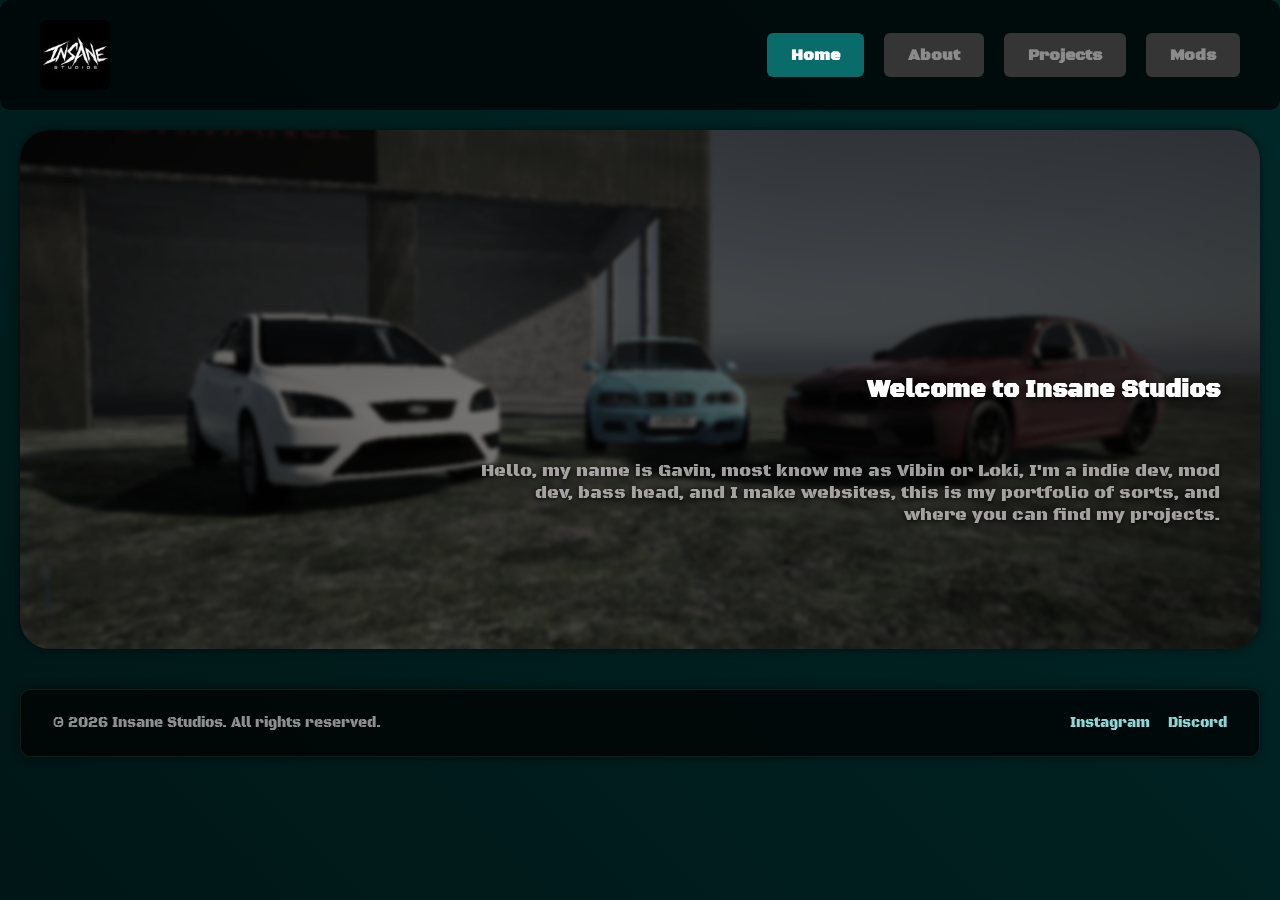
==== commit 7d08830d: "website content update" ====
--- a/index.html
+++ b/index.html
@@ -35,28 +35,56 @@
         <section class="page" id="page-about">
             <div class="page-content">
                 <h2>About</h2>
-                <p>I'm Gavin, also known as Vibin or Loki. I'm an indie developer, modder, bass head, and web developer. This is where I share who I am and what I do.</p>
-                <p>Replace this text with your story, skills, and anything else you want visitors to know.</p>
+                <p>I'm Gavin, also known as Vibin or Loki. I'm an indie developer, modder, 3D modeler, and web developer, and the person behind Insane Studios. I'm 20 now and I've been making things on a computer for about as long as I can remember caring about it.</p>
+                <p>I started with web development at 15, which means five years of learning by doing, from small static pages to full single-page sites like this one. At 17 I picked up 3D modeling so I could actually build the things I was picturing, and since late 2023 I've been making games, turning those models and ideas into playable projects like Rally Horizons and Blockin.</p>
+            </div>
+
+            <div class="page-content">
+                <h3>What I Do</h3>
+                <div class="feature-grid">
+                    <div class="feature-card">
+                        <h4>Web Development</h4>
+                        <p>Building responsive websites and clean, no-nonsense interfaces. Started at 15, so that's about five years of hands-on experience.</p>
+                    </div>
+                    <div class="feature-card">
+                        <h4>3D Modeling</h4>
+                        <p>Modeling assets for games, mods, and whatever else needs it. Been at it since 17, roughly three years of practice.</p>
+                    </div>
+                    <div class="feature-card">
+                        <h4>Game Development</h4>
+                        <p>Building my own games from the ground up since late 2023, handling everything from gameplay to UI to the assets that go in them.</p>
+                    </div>
+                    <div class="feature-card">
+                        <h4>Modding</h4>
+                        <p>Making mods for FiveM, GTA V, Farming Simulator, and BeamNG.drive. Some are released, and a few are still in the works.</p>
+                    </div>
+                </div>
+                <p>These days I split my time between web work, modeling, and building out my own games. Insane Studios is where all of it comes together, so if you want to see what I've shipped, take a look at my projects and mods.</p>
             </div>
         </section>
 
         <section class="page" id="page-projects">
             <div class="page-content">
                 <h2>Projects</h2>
-                <p>A collection of the things I've built. Swap these placeholders out for your real projects.</p>
+                <p>A collection of the things I've built and am working on.</p>
                 <div class="project-grid">
-                    <a class="project-card" href="#rally-horizons">
-                        <h3>Rally Horizons</h3>
-                        <p>Short description of this project and what it does.</p>
+                    <a class="project-card project-card-media" href="#rally-horizons">
+                        <img class="project-thumb" src="assets/Rally Horizons/rallyhorizons.webp" alt="Rally Horizons">
+                        <div class="project-card-body">
+                            <h3>Rally Horizons</h3>
+                            <p>A rally racing game built by Insane Studios.</p>
+                        </div>
                     </a>
-                    <article class="project-card">
-                        <h3>Project Two</h3>
-                        <p>Short description of this project and what it does.</p>
-                    </article>
-                    <article class="project-card">
-                        <h3>Project Three</h3>
-                        <p>Short description of this project and what it does.</p>
-                    </article>
+                    <a class="project-card project-card-media" href="#blockin">
+                        <img class="project-thumb" src="assets/blockin.png" alt="Blockin">
+                        <div class="project-card-body">
+                            <div class="project-card-top">
+                                <h3>Blockin</h3>
+                                <span class="project-badge">Alpha</span>
+                            </div>
+                            <p>Alpha release — playable, but still has bugs.</p>
+                        </div>
+                    </a>
                 </div>
             </div>
         </section>
@@ -98,7 +126,7 @@
 
         <section class="page" id="page-rally-horizons">
             <div class="game-hero">
-                <img class="game-hero-bg" src="assets/main.webp" alt="">
+                <img class="game-hero-bg" src="assets/Rally Horizons/rallyhorizons.webp" alt="">
                 <div class="game-hero-content">
                     <a class="back-link" href="#projects">&larr; Back to Projects</a>
                     <h2>Rally Horizons</h2>
@@ -131,45 +159,128 @@
             <div class="page-content">
                 <div class="screenshots-head">
                     <h3>Screenshots</h3>
-                    <button class="ghost-btn" id="toggleShots" type="button">View all 8</button>
+                    <button class="ghost-btn" id="toggleShots" type="button">View all 3</button>
                 </div>
                 <div class="shot-grid" id="shotGrid">
-                    <button class="shot" type="button" data-caption="Screenshot 1">
-                        <img src="assets/screenshot-placeholder.svg" alt="Rally Horizons screenshot 1">
+                    <button class="shot" type="button" data-caption="Rally Horizons screenshot 1">
+                        <img src="assets/Rally Horizons/image1.png" alt="Rally Horizons screenshot 1">
                         <span class="shot-caption">Screenshot 1</span>
                     </button>
-                    <button class="shot" type="button" data-caption="Screenshot 2">
-                        <img src="assets/screenshot-placeholder.svg" alt="Rally Horizons screenshot 2">
+                    <button class="shot" type="button" data-caption="Rally Horizons screenshot 2">
+                        <img src="assets/Rally Horizons/image2.png" alt="Rally Horizons screenshot 2">
                         <span class="shot-caption">Screenshot 2</span>
                     </button>
-                    <button class="shot" type="button" data-caption="Screenshot 3">
-                        <img src="assets/screenshot-placeholder.svg" alt="Rally Horizons screenshot 3">
-                        <span class="shot-caption">Screenshot 3</span>
-                    </button>
-                    <button class="shot" type="button" data-caption="Screenshot 4">
-                        <img src="assets/screenshot-placeholder.svg" alt="Rally Horizons screenshot 4">
-                        <span class="shot-caption">Screenshot 4</span>
-                    </button>
-                    <button class="shot extra" type="button" data-caption="Screenshot 5">
-                        <img src="assets/screenshot-placeholder.svg" alt="Rally Horizons screenshot 5">
-                        <span class="shot-caption">Screenshot 5</span>
-                    </button>
-                    <button class="shot extra" type="button" data-caption="Screenshot 6">
-                        <img src="assets/screenshot-placeholder.svg" alt="Rally Horizons screenshot 6">
-                        <span class="shot-caption">Screenshot 6</span>
-                    </button>
-                    <button class="shot extra" type="button" data-caption="Screenshot 7">
-                        <img src="assets/screenshot-placeholder.svg" alt="Rally Horizons screenshot 7">
-                        <span class="shot-caption">Screenshot 7</span>
-                    </button>
-                    <button class="shot extra" type="button" data-caption="Screenshot 8">
-                        <img src="assets/screenshot-placeholder.svg" alt="Rally Horizons screenshot 8">
-                        <span class="shot-caption">Screenshot 8</span>
+                    <button class="shot" type="button" data-caption="Rally Horizons key art">
+                        <img src="assets/Rally Horizons/rallyhorizons.webp" alt="Rally Horizons key art">
+                        <span class="shot-caption">Key art</span>
+                    </button>
+                </div>
+            </div>
+        </section>
+
+        <section class="page" id="page-blockin">
+            <div class="game-hero">
+                <img class="game-hero-bg" src="assets/blockin.png" alt="">
+                <div class="game-hero-content">
+                    <a class="back-link" href="#projects">&larr; Back to Projects</a>
+                    <h2>Blockin</h2>
+                    <p class="game-tagline">A custom-built voxel crafting and game project featuring a clean, modern UI, inventory management, and block-building mechanics.</p>
+                    <div class="game-meta">
+                        <div class="meta-item">
+                            <span class="meta-label">Status</span>
+                            <span class="meta-value">Alpha</span>
+                        </div>
+                        <div class="meta-item">
+                            <span class="meta-label">Version</span>
+                            <span class="meta-value">V0.0724</span>
+                        </div>
+                        <div class="meta-item">
+                            <span class="meta-label">Updated</span>
+                            <span class="meta-value">In progress</span>
+                        </div>
+                    </div>
+                    <div class="mod-actions">
+                        <a class="download-btn" href="https://github.com/Rimzu-Dev/Blockin/releases" target="_blank" rel="noopener">Download on GitHub</a>
+                    </div>
+                </div>
+            </div>
+
+            <div class="page-content game-description">
+                <h3>About the Game</h3>
+                <p>Blockin is a custom-built voxel crafting and game project focused on a clean, modern experience. It combines inventory management and crafting grids with classic block placement, breaking, and material management, all wrapped in custom-designed panels and HUD elements.</p>
+                <p>Blockin also ships with a custom launcher that starts the precompiled game seamlessly, so you can get straight to building. Compiling from source is reserved for advanced developers and mod developers.</p>
+            </div>
+
+            <div class="page-content">
+                <h3>Features</h3>
+                <div class="feature-grid">
+                    <div class="feature-card">
+                        <h4>Precompiled Launcher</h4>
+                        <p>Starts the precompiled game right out of the box, with no setup required.</p>
+                    </div>
+                    <div class="feature-card">
+                        <h4>Modern UI and HUD</h4>
+                        <p>Custom-designed inventory and crafting grids with clean panel styling.</p>
+                    </div>
+                    <div class="feature-card">
+                        <h4>Voxel Mechanics</h4>
+                        <p>Classic block placement, breaking, and material management.</p>
+                    </div>
+                    <div class="feature-card">
+                        <h4>Multiplayer (In Development)</h4>
+                        <p>Multiplayer is in development and currently has bugs. Expect issues while it is being worked on.</p>
+                    </div>
+                    <div class="feature-card">
+                        <h4>Community Driven</h4>
+                        <p>Open for community code contributions, pull requests, and collaborative development.</p>
+                    </div>
+                    <div class="feature-card">
+                        <h4>Advanced and Mod Developers</h4>
+                        <p>Compiling from source is available for advanced developers and mod developers who want to modify the game.</p>
+                    </div>
+                </div>
+            </div>
+
+            <div class="page-content">
+                <h3>Getting Started</h3>
+                <ol class="steps-list">
+                    <li>Clone or download the repository.</li>
+                    <li>Run the launcher to start the precompiled game.</li>
+                    <li>Launch Blockin and start building.</li>
+                </ol>
+                <p>Advanced developers and mod developers can compile from source if they want to modify the game.</p>
+            </div>
+
+            <div class="page-content">
+                <h3>Licensing and Usage Policy</h3>
+                <p>Blockin is source-available and non-commercial. You are free to view, learn from, and contribute to the project, but commercial use, monetization, or selling of this code or compiled builds is strictly prohibited.</p>
+                <p>Contributions are welcome. If you would like to chip in, submit a pull request on the <a class="inline-link" href="https://github.com/Rimzu-Dev/Blockin" target="_blank" rel="noopener">GitHub repository</a>.</p>
+            </div>
+
+            <div class="page-content">
+                <div class="screenshots-head">
+                    <h3>Screenshots</h3>
+                    <button class="ghost-btn" id="blockinToggleShots" type="button" hidden>View all 1</button>
+                </div>
+                <div class="shot-grid" id="blockinShotGrid">
+                    <button class="shot" type="button" data-caption="Blockin key art">
+                        <img src="assets/blockin.png" alt="Blockin key art">
+                        <span class="shot-caption">Key art</span>
                     </button>
                 </div>
             </div>
         </section>
     </main>
+
+    <footer class="site-footer">
+        <div class="footer-inner">
+            <p class="footer-copy">&copy; <span id="footerYear">2026</span> Insane Studios. All rights reserved.</p>
+            <div class="footer-links">
+                <a class="footer-link" href="https://www.instagram.com/insane_studios_" target="_blank" rel="noopener">Instagram</a>
+                <a class="footer-link" href="https://discord.gg/AqpM3hmfSy" target="_blank" rel="noopener">Discord</a>
+            </div>
+        </div>
+    </footer>
 
     <div class="lightbox" id="lightbox" role="dialog" aria-modal="true" aria-label="Screenshot viewer" aria-hidden="true">
         <button class="lightbox-close" id="lightboxClose" type="button" aria-label="Close">&times;</button>
--- a/style.css
+++ b/style.css
@@ -212,6 +212,52 @@
     font-size: 1rem;
 }
 
+.project-card-media {
+    padding: 0;
+    overflow: hidden;
+}
+
+.project-thumb {
+    display: block;
+    width: 100%;
+    aspect-ratio: 16 / 9;
+    object-fit: cover;
+    filter: grayscale(20%) brightness(0.8);
+    transition: transform 0.4s ease, filter 0.4s ease;
+}
+
+.project-card-media:hover .project-thumb {
+    transform: scale(1.04);
+    filter: grayscale(0%) brightness(1);
+}
+
+.project-card-body {
+    padding: 20px 24px 24px;
+}
+
+.project-card-top {
+    display: flex;
+    align-items: center;
+    justify-content: space-between;
+    gap: 12px;
+}
+
+.project-card-top h3 {
+    margin: 0;
+}
+
+.project-badge {
+    flex: 0 0 auto;
+    padding: 3px 9px;
+    background-color: rgba(255, 196, 0, 0.15);
+    border: 1px solid rgba(255, 196, 0, 0.4);
+    border-radius: 999px;
+    color: #ffd34d;
+    font-size: 0.68rem;
+    letter-spacing: 0.08em;
+    text-transform: uppercase;
+}
+
 .back-link {
     display: inline-block;
     margin-bottom: 16px;
@@ -367,7 +413,67 @@
 
 .game-description p {
     max-width: 90ch;
+    margin: 0 0 14px;
+}
+
+.game-description p:last-child {
+    margin-bottom: 0;
+}
+
+.page-content > h3 {
+    margin: 0 0 12px;
+    color: #ffffff;
+    font-size: 1.4rem;
+}
+
+.feature-grid {
+    display: grid;
+    grid-template-columns: repeat(auto-fit, minmax(220px, 1fr));
+    gap: 16px;
+    margin-top: 24px;
+}
+
+.feature-card {
+    padding: 20px;
+    background-color: rgba(255, 255, 255, 0.05);
+    border: 1px solid rgba(255, 255, 255, 0.08);
+    border-radius: 14px;
+}
+
+.feature-card h4 {
+    margin: 0 0 8px;
+    color: #ffffff;
+    font-size: 1rem;
+}
+
+.feature-card p {
     margin: 0;
+    font-size: 0.95rem;
+    line-height: 1.6;
+    opacity: 0.85;
+}
+
+.steps-list {
+    margin: 16px 0 0;
+    padding-left: 22px;
+    font-size: 1.05rem;
+    line-height: 1.9;
+    opacity: 0.9;
+}
+
+.steps-list li::marker {
+    color: #8fd6d6;
+}
+
+.inline-link {
+    color: #8fd6d6;
+    text-decoration: underline;
+    text-underline-offset: 2px;
+    transition: color 0.3s ease;
+}
+
+.inline-link:hover {
+    color: #ffffff;
 }
 
 .screenshots-head {
@@ -425,17 +531,20 @@
     width: 100%;
     height: 100%;
     object-fit: cover;
+    transition: transform 0.4s ease, filter 0.4s ease;
+}
+
+.shot img.placeholder {
     filter: grayscale(25%) brightness(0.85);
-    transition: transform 0.4s ease, filter 0.4s ease;
-}
-
-.shot:nth-child(2) img { filter: grayscale(25%) brightness(0.85) hue-rotate(20deg); }
-.shot:nth-child(3) img { filter: grayscale(25%) brightness(0.85) hue-rotate(40deg); }
-.shot:nth-child(4) img { filter: grayscale(25%) brightness(0.85) hue-rotate(60deg); }
-.shot:nth-child(5) img { filter: grayscale(25%) brightness(0.85) hue-rotate(80deg); }
-.shot:nth-child(6) img { filter: grayscale(25%) brightness(0.85) hue-rotate(100deg); }
-.shot:nth-child(7) img { filter: grayscale(25%) brightness(0.85) hue-rotate(120deg); }
-.shot:nth-child(8) img { filter: grayscale(25%) brightness(0.85) hue-rotate(140deg); }
+}
+
+.shot:nth-child(2) img.placeholder { filter: grayscale(25%) brightness(0.85) hue-rotate(20deg); }
+.shot:nth-child(3) img.placeholder { filter: grayscale(25%) brightness(0.85) hue-rotate(40deg); }
+.shot:nth-child(4) img.placeholder { filter: grayscale(25%) brightness(0.85) hue-rotate(60deg); }
+.shot:nth-child(5) img.placeholder { filter: grayscale(25%) brightness(0.85) hue-rotate(80deg); }
+.shot:nth-child(6) img.placeholder { filter: grayscale(25%) brightness(0.85) hue-rotate(100deg); }
+.shot:nth-child(7) img.placeholder { filter: grayscale(25%) brightness(0.85) hue-rotate(120deg); }
+.shot:nth-child(8) img.placeholder { filter: grayscale(25%) brightness(0.85) hue-rotate(140deg); }
 
 .shot:hover img {
     transform: scale(1.05);
@@ -712,6 +821,48 @@
     color: #a9a9a9;
 }
 
+.site-footer {
+    max-width: 1400px;
+    margin: 0 auto;
+    padding: 0 20px 40px;
+}
+
+.footer-inner {
+    display: flex;
+    flex-wrap: wrap;
+    align-items: center;
+    justify-content: space-between;
+    gap: 16px;
+    padding: 24px 32px;
+    background-color: rgba(0, 0, 0, 0.7);
+    border: 1px solid rgba(255, 255, 255, 0.08);
+    border-radius: 10px;
+    box-shadow: 0 0 10px rgba(0, 0, 0, 0.5);
+}
+
+.footer-copy {
+    margin: 0;
+    color: #8f8f8f;
+    font-size: 0.85rem;
+}
+
+.footer-links {
+    display: flex;
+    flex-wrap: wrap;
+    gap: 18px;
+}
+
+.footer-link {
+    color: #8fd6d6;
+    text-decoration: none;
+    font-size: 0.9rem;
+    transition: color 0.3s ease;
+}
+
+.footer-link:hover {
+    color: #ffffff;
+}
+
 @media (max-width: 900px) {
     .shot-grid {
         grid-template-columns: repeat(2, 1fr);
@@ -743,6 +894,16 @@
         padding: 28px;
     }
 
+    .footer-inner {
+        flex-direction: column;
+        padding: 20px;
+        text-align: center;
+    }
+
+    .footer-links {
+        justify-content: center;
+    }
+
     .game-hero {
         min-height: 360px;
     }
